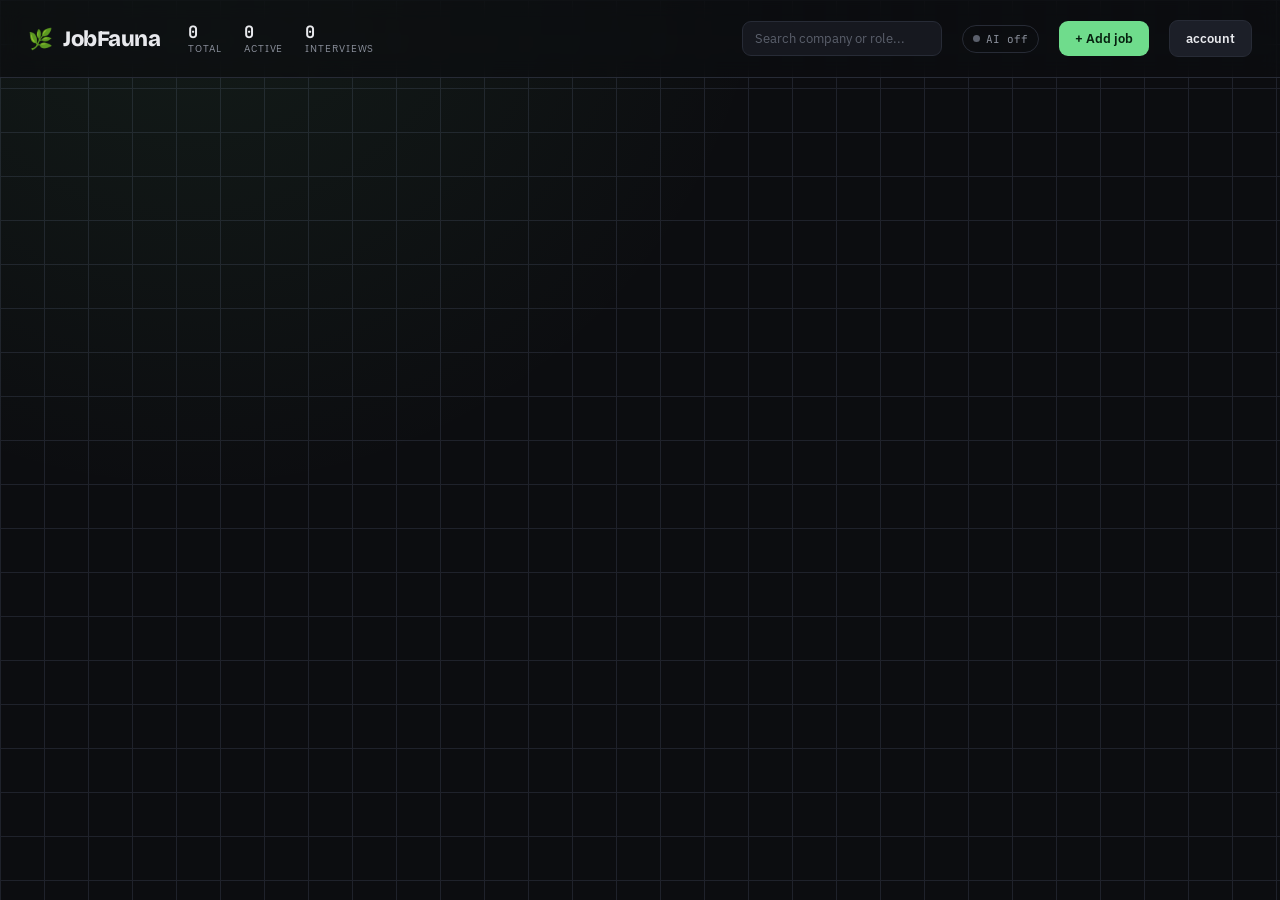
==== frontend/index.html @ 8762d05f "initial commit" ====
<!DOCTYPE html>
<html lang="en">
<head>
<meta charset="UTF-8" />
<meta name="viewport" content="width=device-width, initial-scale=1.0" />
<title>Job Tracker</title>
<link rel="preconnect" href="https://fonts.googleapis.com" />
<link rel="preconnect" href="https://fonts.gstatic.com" crossorigin />
<link href="https://fonts.googleapis.com/css2?family=Bricolage+Grotesque:opsz,wght@12..96,500;12..96,700;12..96,800&family=IBM+Plex+Sans:wght@400;500;600&family=JetBrains+Mono:wght@400;500;700&display=swap" rel="stylesheet" />
<style>
  :root {
    --bg:        #0c0d10;
    --bg-soft:   #131419;
    --panel:     #16181f;
    --panel-2:   #1c1f28;
    --line:      #272b36;
    --line-soft: #1f222b;
    --text:      #e8e9ed;
    --muted:     #8b909c;
    --faint:     #5b606c;
    --accent:    #6fdc8c;   /* fauna green (default theme) */
    --accent-dim:#15331f;
    --accent-ink:#06210f;
    --glow:      rgba(111,220,140,.08);
    --good:      #4ade80;
    --good-dim:  #16321f;
    --warn:      #fbbf24;
    --bad:       #f87171;
    --info:      #60a5fa;

    --col-saved:     #8b909c;
    --col-applied:   #60a5fa;
    --col-interview: #f5a623;
    --col-offer:     #4ade80;
    --col-rejected:  #f87171;

    --display: 'Bricolage Grotesque', sans-serif;
    --body: 'IBM Plex Sans', sans-serif;
    --mono: 'JetBrains Mono', monospace;
    --radius: 12px;
    --shadow: 0 8px 30px rgba(0,0,0,.45);
  }

  * { box-sizing: border-box; margin: 0; padding: 0; }

  body {
    font-family: var(--body);
    background: var(--bg);
    background-image:
      radial-gradient(circle at 15% -10%, var(--glow), transparent 40%),
      linear-gradient(var(--line-soft) 1px, transparent 1px),
      linear-gradient(90deg, var(--line-soft) 1px, transparent 1px);
    background-size: auto, 44px 44px, 44px 44px;
    color: var(--text);
    min-height: 100vh;
    -webkit-font-smoothing: antialiased;
  }

  /* ---------- Top bar ---------- */
  header {
    display: flex;
    align-items: center;
    gap: 20px;
    padding: 20px 28px;
    border-bottom: 1px solid var(--line);
    background: rgba(12,13,16,.7);
    backdrop-filter: blur(10px);
    position: sticky;
    top: 0;
    z-index: 50;
  }
  .brand { display: flex; align-items: baseline; gap: 10px; }
  .brand h1 {
    font-family: var(--display);
    font-weight: 800;
    font-size: 22px;
    letter-spacing: -.02em;
  }
  .brand .dot { color: var(--accent); }
  .brand .tag {
    font-family: var(--mono);
    font-size: 11px;
    color: var(--faint);
    border: 1px solid var(--line);
    padding: 2px 7px;
    border-radius: 6px;
    text-transform: uppercase;
    letter-spacing: .08em;
  }

  .stats { display: flex; gap: 22px; margin-left: 8px; }
  .stat { display: flex; flex-direction: column; line-height: 1.1; }
  .stat .n { font-family: var(--mono); font-weight: 700; font-size: 17px; }
  .stat .l { font-size: 10px; color: var(--muted); text-transform: uppercase; letter-spacing: .09em; margin-top: 2px; }

  .spacer { flex: 1; }

  .search {
    background: var(--panel);
    border: 1px solid var(--line);
    border-radius: 9px;
    padding: 8px 12px;
    color: var(--text);
    font-family: var(--body);
    font-size: 13px;
    width: 200px;
    transition: border-color .15s, width .2s;
  }
  .search:focus { outline: none; border-color: var(--accent); width: 240px; }
  .search::placeholder { color: var(--faint); }

  .pill {
    font-family: var(--mono);
    font-size: 11px;
    padding: 6px 10px;
    border-radius: 20px;
    border: 1px solid var(--line);
    color: var(--muted);
    display: flex; align-items: center; gap: 6px;
    white-space: nowrap;
  }
  .pill .led { width: 7px; height: 7px; border-radius: 50%; background: var(--faint); }
  .pill.on { border-color: var(--good-dim); color: var(--good); }
  .pill.on .led { background: var(--good); box-shadow: 0 0 8px var(--good); }

  .btn {
    font-family: var(--body);
    font-weight: 600;
    font-size: 13px;
    border: none;
    border-radius: 9px;
    padding: 9px 16px;
    cursor: pointer;
    transition: transform .08s, filter .15s;
  }
  .btn:active { transform: translateY(1px); }
  .btn-primary { background: var(--accent); color: var(--accent-ink); }
  .btn-primary:hover { filter: brightness(1.08); }
  .btn-ghost { background: var(--panel-2); color: var(--text); border: 1px solid var(--line); }
  .btn-ghost:hover { border-color: var(--faint); }
  .btn-danger { background: transparent; color: var(--bad); border: 1px solid var(--line); }
  .btn-danger:hover { border-color: var(--bad); }

  /* ---------- Board ---------- */
  .board {
    display: grid;
    grid-template-columns: repeat(5, minmax(220px, 1fr));
    gap: 16px;
    padding: 24px 28px 60px;
    align-items: start;
  }
  .column {
    background: var(--bg-soft);
    border: 1px solid var(--line);
    border-radius: var(--radius);
    display: flex;
    flex-direction: column;
    min-height: 200px;
    opacity: 0;
    animation: rise .5s ease forwards;
  }
  .column:nth-child(1){ animation-delay:.02s } .column:nth-child(2){ animation-delay:.08s }
  .column:nth-child(3){ animation-delay:.14s } .column:nth-child(4){ animation-delay:.20s }
  .column:nth-child(5){ animation-delay:.26s }
  @keyframes rise { from { opacity:0; transform: translateY(10px);} to {opacity:1; transform:none;} }

  .col-head {
    display: flex; align-items: center; gap: 9px;
    padding: 14px 14px 12px;
    border-bottom: 1px solid var(--line-soft);
  }
  .col-head .swatch { width: 9px; height: 9px; border-radius: 3px; }
  .col-head .name {
    font-family: var(--mono); font-size: 12px; font-weight: 700;
    text-transform: uppercase; letter-spacing: .1em;
  }
  .col-head .count {
    margin-left: auto; font-family: var(--mono); font-size: 11px;
    color: var(--faint); background: var(--panel); border: 1px solid var(--line);
    border-radius: 20px; padding: 2px 8px;
  }
  .col-body { padding: 10px; display: flex; flex-direction: column; gap: 10px; min-height: 80px; flex: 1; }
  .col-body.drag-over { background: rgba(245,166,35,.04); border-radius: 0 0 var(--radius) var(--radius); }

  .empty-col { color: var(--faint); font-size: 12px; text-align: center; padding: 20px 8px; font-style: italic; }

  /* ---------- Card ---------- */
  .card {
    background: var(--panel);
    border: 1px solid var(--line);
    border-radius: 10px;
    padding: 13px;
    cursor: pointer;
    transition: transform .1s, border-color .15s, box-shadow .15s;
    position: relative;
  }
  .card:hover { transform: translateY(-2px); border-color: var(--faint); box-shadow: var(--shadow); }
  .card.dragging { opacity: .4; }
  .card .company { font-family: var(--mono); font-size: 11px; color: var(--accent); letter-spacing: .03em; margin-bottom: 4px; }
  .card .title { font-weight: 600; font-size: 14px; line-height: 1.3; margin-bottom: 10px; }
  .card .meta { display: flex; flex-wrap: wrap; gap: 6px; align-items: center; }
  .chip {
    font-family: var(--mono); font-size: 10px;
    padding: 3px 7px; border-radius: 6px;
    border: 1px solid var(--line); color: var(--muted);
  }
  .chip.cat { text-transform: uppercase; letter-spacing: .05em; }
  .fit {
    margin-left: auto;
    font-family: var(--mono); font-size: 11px; font-weight: 700;
    padding: 3px 8px; border-radius: 6px;
  }
  .fit.high { color: var(--good); background: var(--good-dim); }
  .fit.mid  { color: var(--warn); background: #322a10; }
  .fit.low  { color: var(--faint); background: var(--panel-2); }
  .card .loc { font-size: 11px; color: var(--faint); margin-top: 8px; }

  /* ---------- Drawer ---------- */
  .scrim {
    position: fixed; inset: 0; background: rgba(0,0,0,.55);
    opacity: 0; pointer-events: none; transition: opacity .2s; z-index: 100;
    backdrop-filter: blur(2px);
  }
  .scrim.show { opacity: 1; pointer-events: auto; }
  .drawer {
    position: fixed; top: 0; right: 0; height: 100%; width: min(480px, 92vw);
    background: var(--bg-soft); border-left: 1px solid var(--line);
    transform: translateX(100%); transition: transform .25s cubic-bezier(.4,0,.2,1);
    z-index: 101; display: flex; flex-direction: column;
  }
  .drawer.show { transform: none; }
  .drawer-head {
    display: flex; align-items: center; gap: 12px;
    padding: 18px 20px; border-bottom: 1px solid var(--line);
  }
  .drawer-head h2 { font-family: var(--display); font-size: 18px; font-weight: 700; }
  .icon-btn {
    background: none; border: none; color: var(--muted); cursor: pointer;
    font-size: 20px; line-height: 1; padding: 4px 8px; border-radius: 6px;
  }
  .icon-btn:hover { color: var(--text); background: var(--panel); }
  .drawer-body { padding: 20px; overflow-y: auto; flex: 1; display: flex; flex-direction: column; gap: 16px; }
  .field { display: flex; flex-direction: column; gap: 6px; }
  .field label { font-family: var(--mono); font-size: 10px; text-transform: uppercase; letter-spacing: .1em; color: var(--muted); }
  .field input, .field textarea, .field select {
    background: var(--panel); border: 1px solid var(--line); border-radius: 8px;
    padding: 10px 12px; color: var(--text); font-family: var(--body); font-size: 13px;
    transition: border-color .15s;
  }
  .field input:focus, .field textarea:focus, .field select:focus { outline: none; border-color: var(--accent); }
  .field textarea { resize: vertical; min-height: 70px; line-height: 1.5; }
  .field .desc { min-height: 120px; font-size: 12px; color: var(--muted); }
  .row2 { display: grid; grid-template-columns: 1fr 1fr; gap: 12px; }
  .ai-box {
    background: var(--panel); border: 1px solid var(--line); border-radius: 10px;
    padding: 14px; display: flex; flex-direction: column; gap: 10px;
  }
  .ai-box .ai-head { display: flex; align-items: center; gap: 8px; }
  .ai-box .ai-head .label { font-family: var(--mono); font-size: 10px; letter-spacing: .1em; text-transform: uppercase; color: var(--accent); }
  .ai-box .summary { font-size: 13px; line-height: 1.5; color: var(--text); }
  .ai-box .summary.empty { color: var(--faint); font-style: italic; }
  .linkout { font-family: var(--mono); font-size: 12px; color: var(--info); text-decoration: none; word-break: break-all; }
  .linkout:hover { text-decoration: underline; }
  .drawer-foot { padding: 16px 20px; border-top: 1px solid var(--line); display: flex; gap: 10px; }
  .drawer-foot .btn { flex: 1; }

  /* ---------- Modal (account / admin) ---------- */
  .modal-scrim { position:fixed; inset:0; background:rgba(0,0,0,.6); backdrop-filter:blur(3px); display:none; place-items:center; z-index:120; }
  .modal-scrim.show { display:grid; }
  .modal { width:min(580px,94vw); max-height:86vh; background:var(--bg-soft); border:1px solid var(--line); border-radius:16px; display:flex; flex-direction:column; box-shadow:var(--shadow); overflow:hidden; }
  .modal-head { display:flex; align-items:center; padding:18px 20px; border-bottom:1px solid var(--line); }
  .modal-head h2 { font-family:var(--display); font-size:19px; font-weight:700; }
  .modal-body { padding:20px; overflow-y:auto; display:flex; flex-direction:column; gap:18px; }
  .modal-body input, .modal-body select, .modal-body textarea { background:var(--panel); border:1px solid var(--line); border-radius:8px; padding:9px 11px; color:var(--text); font-family:var(--body); font-size:13px; width:100%; }
  .modal-body input:focus, .modal-body select:focus, .modal-body textarea:focus { outline:none; border-color:var(--accent); }
  .modal-body textarea { resize:vertical; min-height:70px; line-height:1.5; }
  .section-label { font-family:var(--mono); font-size:10px; text-transform:uppercase; letter-spacing:.1em; color:var(--muted); margin-bottom:8px; }
  .urow { display:flex; align-items:center; gap:10px; padding:11px 12px; background:var(--panel); border:1px solid var(--line); border-radius:10px; margin-top:6px; }
  .urow .who { display:flex; flex-direction:column; gap:3px; min-width:0; }
  .urow .who .em { font-size:13px; font-weight:600; overflow:hidden; text-overflow:ellipsis; white-space:nowrap; }
  .urow .who .sub { font-family:var(--mono); font-size:10px; color:var(--muted); display:flex; gap:6px; align-items:center; }
  .urow .acts { margin-left:auto; display:flex; gap:6px; flex-shrink:0; }
  .mini { font-family:var(--body); font-size:11px; font-weight:600; padding:6px 10px; border-radius:7px; border:1px solid var(--line); background:var(--panel-2); color:var(--text); cursor:pointer; white-space:nowrap; }
  .mini:hover { border-color:var(--faint); }
  .mini.good { color:var(--good); border-color:var(--good-dim); }
  .mini.bad { color:var(--bad); }
  .badge { font-family:var(--mono); font-size:9px; text-transform:uppercase; letter-spacing:.06em; padding:2px 6px; border-radius:5px; border:1px solid var(--line); color:var(--muted); }
  .badge.admin { color:var(--accent); border-color:var(--accent-dim); }
  .badge.pending { color:var(--warn); border-color:#322a10; }
  .badge.disabled { color:var(--bad); }
  .token-box { font-family:var(--mono); font-size:12px; background:var(--panel-2); border:1px solid var(--accent-dim); border-radius:8px; padding:10px; color:var(--accent); word-break:break-all; margin-top:6px; }
  .empty-note { color:var(--faint); font-size:12px; }

  /* ---------- Empty / toast ---------- */
  .toast {
    position: fixed; bottom: 24px; left: 50%; transform: translateX(-50%) translateY(20px);
    background: var(--panel-2); border: 1px solid var(--line); color: var(--text);
    padding: 11px 18px; border-radius: 10px; font-size: 13px; box-shadow: var(--shadow);
    opacity: 0; pointer-events: none; transition: all .25s; z-index: 200;
  }
  .toast.show { opacity: 1; transform: translateX(-50%) translateY(0); }

  @media (max-width: 1000px) {
    .board { grid-template-columns: repeat(2, 1fr); }
    .stats { display: none; }
  }

  /* ---------- Themes (named after the NimiBeats set; Fauna is the default in :root) ---------- */
  html[data-theme="nimi"]{--accent:#a3d9c0;--accent-dim:#1e302a;--accent-ink:#08231b;--glow:rgba(163,217,192,.08);}
  html[data-theme="mint"]{--accent:#b9f0d6;--accent-dim:#1d332c;--accent-ink:#07231a;--glow:rgba(185,240,214,.07);}
  html[data-theme="doki"]{--accent:#f5d042;--accent-dim:#332b10;--accent-ink:#221c04;--glow:rgba(245,208,66,.08);}
  html[data-theme="sakuna"]{--accent:#f9a8d4;--accent-dim:#3a2230;--accent-ink:#2a0f1e;--glow:rgba(249,168,212,.09);}
  html[data-theme="kronii"]{--accent:#6cb8f2;--accent-dim:#122a3d;--accent-ink:#061a2a;--glow:rgba(108,184,242,.09);}
  html[data-theme="gigi"]{--accent:#f5a623;--accent-dim:#3a2e16;--accent-ink:#1a1205;--glow:rgba(245,166,35,.08);}
  html[data-theme="shiori"]{--accent:#c084fc;--accent-dim:#2a1f3d;--accent-ink:#160a22;--glow:rgba(192,132,252,.10);}
  html[data-theme="mono"]{--accent:#e8e9ed;--accent-dim:#2a2d34;--accent-ink:#0c0d10;--glow:rgba(232,233,237,.05);}

  .brand .logo { font-size:20px; color:var(--accent); line-height:1; }
  .brand .logo img { height:24px; width:auto; display:block; border-radius:5px; }
  .theme-grid { display:grid; grid-template-columns:repeat(3,1fr); gap:8px; }
  .theme-card { text-align:left; padding:11px 12px; border-radius:10px; border:1px solid var(--line); background:var(--panel); color:var(--text); cursor:pointer; transition:border-color .15s; }
  .theme-card:hover { border-color:var(--faint); }
  .theme-card .dotc { width:12px; height:12px; border-radius:50%; display:block; margin-bottom:8px; }
  .theme-card .tname { font-weight:600; font-size:13px; }
  .theme-card .tsub { font-size:10px; color:var(--muted); margin-top:2px; }
  .theme-card.active { border-color:var(--accent); box-shadow:inset 0 0 0 1px var(--accent); }
  .about-name { font-family:var(--display); font-size:22px; font-weight:800; display:flex; align-items:center; gap:8px; }
  .about-name .logo { font-size:22px; }
  .about p { font-size:13px; line-height:1.6; color:var(--muted); margin-top:8px; }
  .about a { color:var(--accent); text-decoration:none; }
  .about a:hover { text-decoration:underline; }
</style>
<script>(function(){try{document.documentElement.dataset.theme=localStorage.getItem('jobfauna-theme')||'fauna';}catch(e){}})();</script>
</head>
<body>
  <header>
    <div class="brand">
      <span class="logo" id="brand-logo">🌿</span>
      <h1 id="brand-name">JobFauna</h1>
    </div>
    <div class="stats">
      <div class="stat"><span class="n" id="stat-total">0</span><span class="l">total</span></div>
      <div class="stat"><span class="n" id="stat-active">0</span><span class="l">active</span></div>
      <div class="stat"><span class="n" id="stat-interview">0</span><span class="l">interviews</span></div>
    </div>
    <div class="spacer"></div>
    <input class="search" id="search" placeholder="Search company or role..." />
    <span class="pill" id="ai-pill"><span class="led"></span><span id="ai-pill-text">AI off</span></span>
    <button class="btn btn-primary" id="add-btn">+ Add job</button>
    <button class="btn btn-ghost" id="admin-btn" style="display:none">⚙ Admin</button>
    <button class="btn btn-ghost" id="account-btn" title="Account">account</button>
  </header>

  <main class="board" id="board"></main>

  <!-- Drawer (edit/create) -->
  <div class="scrim" id="scrim"></div>
  <aside class="drawer" id="drawer">
    <div class="drawer-head">
      <h2 id="drawer-title">Edit job</h2>
      <div class="spacer"></div>
      <button class="icon-btn" id="close-drawer">&times;</button>
    </div>
    <div class="drawer-body">
      <div class="field">
        <label>Role title</label>
        <input id="f-title" placeholder="e.g. Systems Administrator" />
      </div>
      <div class="row2">
        <div class="field"><label>Company</label><input id="f-company" /></div>
        <div class="field">
          <label>Status</label>
          <select id="f-status">
            <option value="saved">Saved</option>
            <option value="applied">Applied</option>
            <option value="interview">Interview</option>
            <option value="offer">Offer</option>
            <option value="rejected">Rejected</option>
          </select>
        </div>
      </div>
      <div class="row2">
        <div class="field"><label>Location</label><input id="f-location" /></div>
        <div class="field"><label>Salary</label><input id="f-salary" /></div>
      </div>
      <div class="field">
        <label>Job URL</label>
        <input id="f-url" placeholder="https://..." />
        <a class="linkout" id="f-url-link" target="_blank" style="display:none"></a>
      </div>

      <div class="ai-box">
        <div class="ai-head">
          <span class="label">◈ AI insight</span>
          <div class="spacer"></div>
          <span class="fit low" id="f-fit">—</span>
          <span class="chip cat" id="f-cat" style="display:none"></span>
        </div>
        <div class="summary empty" id="f-summary">No AI summary yet.</div>
        <button class="btn btn-ghost" id="reenrich-btn" style="display:none; align-self:flex-start;">↻ Run AI analysis</button>
      </div>

      <div class="field">
        <label>Your notes</label>
        <textarea id="f-notes" placeholder="Recruiter name, follow-up date, why you want it..."></textarea>
      </div>
      <div class="field">
        <label>Job description</label>
        <textarea id="f-description" class="desc"></textarea>
      </div>

      <div class="field" id="cover-section">
        <div style="display:flex;align-items:center;gap:8px">
          <label style="margin:0">Cover letter</label>
          <div class="spacer"></div>
          <button class="mini" id="gen-cover" style="display:none">✦ Generate</button>
          <button class="mini" id="copy-cover">Copy</button>
          <button class="mini" id="docx-cover">.docx</button>
          <button class="mini" id="pdf-cover">.pdf</button>
        </div>
        <textarea id="f-cover" class="desc" placeholder="Generate a tailored letter, or write your own..."></textarea>
      </div>

      <div class="field" id="cv-section">
        <div style="display:flex;align-items:center;gap:8px">
          <label style="margin:0">Tailored CV</label>
          <div class="spacer"></div>
          <button class="mini" id="gen-cv" style="display:none">✦ Tailor my CV</button>
          <button class="mini" id="copy-cv">Copy</button>
          <button class="mini" id="docx-cv">.docx</button>
          <button class="mini" id="pdf-cv">.pdf</button>
        </div>
        <textarea id="f-tailored" class="desc" placeholder="Tailor your saved CV to this role..."></textarea>
      </div>
    </div>
    <div class="drawer-foot">
      <button class="btn btn-danger" id="delete-btn">Delete</button>
      <button class="btn btn-primary" id="save-btn">Save</button>
    </div>
  </aside>

  <div class="modal-scrim" id="modal-scrim"><div class="modal" id="modal"></div></div>

  <div class="toast" id="toast"></div>

<script>
const API = "/api";
const COLUMNS = [
  { key: "saved",     label: "Saved",     color: "var(--col-saved)" },
  { key: "applied",   label: "Applied",   color: "var(--col-applied)" },
  { key: "interview", label: "Interview", color: "var(--col-interview)" },
  { key: "offer",     label: "Offer",     color: "var(--col-offer)" },
  { key: "rejected",  label: "Rejected",  color: "var(--col-rejected)" },
];

// Change this to your repo once it's created.
const REPO_URL = "https://github.com/gitevanh/jobfauna";
const APP_VERSION = "1.0.0";

// Themes mirroring the NimiBeats set. Fauna is the default (defined in :root).
const THEMES = [
  { id:"nimi",   name:"Nimi",   sub:"Sage mint",     c:"#a3d9c0" },
  { id:"mint",   name:"Mint",   sub:"Ghost mint",    c:"#b9f0d6" },
  { id:"fauna",  name:"Fauna",  sub:"Nature green",  c:"#6fdc8c" },
  { id:"doki",   name:"Doki",   sub:"Golden yellow", c:"#f5d042" },
  { id:"sakuna", name:"Sakuna", sub:"Sakura pink",   c:"#f9a8d4" },
  { id:"kronii", name:"Kronii", sub:"Time blue",     c:"#6cb8f2" },
  { id:"gigi",   name:"Gigi",   sub:"Warm amber",    c:"#f5a623" },
  { id:"shiori", name:"Shiori", sub:"Gothic purple", c:"#c084fc" },
  { id:"mono",   name:"Mono",   sub:"Black & white", c:"#e8e9ed" },
];
function currentTheme() { try { return localStorage.getItem("jobfauna-theme") || "fauna"; } catch (e) { return "fauna"; } }
function applyTheme(id) { document.documentElement.dataset.theme = id; try { localStorage.setItem("jobfauna-theme", id); } catch (e) {} }

function applyBrand(me) {
  const logo = me.instance_logo || "🌿";
  const name = me.instance_name || "JobFauna";
  const logoEl = document.getElementById("brand-logo");
  if (me.logo_url) logoEl.innerHTML = `<img src="${escapeHtml(me.logo_url)}" alt="" />`;
  else logoEl.textContent = logo;
  document.getElementById("brand-name").textContent = name;
  document.title = name;
  window._brand = { logo, name, logo_url: me.logo_url || "" };
}

let jobs = [];
let aiEnabled = false;
let editingId = null;   // null = creating a new job
let searchTerm = "";
let currentUser = null;

// ---------- API helpers ----------
async function api(path, opts) {
  const res = await fetch(API + path, {
    headers: { "Content-Type": "application/json" },
    ...opts,
  });
  if (res.status === 401) { window.location = "/login"; throw new Error("unauthorized"); }
  if (!res.ok) throw new Error("Request failed: " + res.status);
  return res.status === 204 ? null : res.json();
}

async function loadMe() {
  let me;
  try { me = await api("/me"); } catch (e) { return; }
  if (me.needs_setup || !me.authenticated) { window.location = "/login"; return; }
  applyBrand(me);
  currentUser = me.user;
  document.getElementById("account-btn").textContent = currentUser.email;
  if (currentUser.role === "admin") document.getElementById("admin-btn").style.display = "inline-block";
  aiEnabled = me.enrichment_enabled;
  const pill = document.getElementById("ai-pill");
  pill.classList.toggle("on", aiEnabled);
  document.getElementById("ai-pill-text").textContent = aiEnabled ? "AI on" : "AI off";
}

async function loadJobs() {
  jobs = await api("/jobs");
  render();
}

// ---------- Rendering ----------
function fitClass(score) { return score >= 70 ? "high" : score >= 40 ? "mid" : "low"; }

function render() {
  const board = document.getElementById("board");
  board.innerHTML = "";
  const term = searchTerm.toLowerCase();
  const visible = jobs.filter(j =>
    !term || (j.company + " " + j.title).toLowerCase().includes(term)
  );

  COLUMNS.forEach(col => {
    const inCol = visible.filter(j => j.status === col.key);
    const colEl = document.createElement("section");
    colEl.className = "column";
    colEl.innerHTML = `
      <div class="col-head">
        <span class="swatch" style="background:${col.color}"></span>
        <span class="name">${col.label}</span>
        <span class="count">${inCol.length}</span>
      </div>
      <div class="col-body" data-status="${col.key}"></div>`;
    const body = colEl.querySelector(".col-body");

    if (inCol.length === 0) {
      body.innerHTML = `<div class="empty-col">Drop here</div>`;
    } else {
      inCol.forEach(j => body.appendChild(cardEl(j)));
    }

    // drag-and-drop targets
    body.addEventListener("dragover", e => { e.preventDefault(); body.classList.add("drag-over"); });
    body.addEventListener("dragleave", () => body.classList.remove("drag-over"));
    body.addEventListener("drop", e => {
      e.preventDefault();
      body.classList.remove("drag-over");
      const id = Number(e.dataTransfer.getData("text/plain"));
      moveJob(id, col.key);
    });

    board.appendChild(colEl);
  });

  // stats
  const active = jobs.filter(j => ["saved","applied","interview"].includes(j.status)).length;
  document.getElementById("stat-total").textContent = jobs.length;
  document.getElementById("stat-active").textContent = active;
  document.getElementById("stat-interview").textContent = jobs.filter(j => j.status === "interview").length;
}

function cardEl(j) {
  const el = document.createElement("article");
  el.className = "card";
  el.draggable = true;
  const fit = j.fit_score > 0
    ? `<span class="fit ${fitClass(j.fit_score)}">${j.fit_score}</span>` : "";
  const cat = j.category ? `<span class="chip cat">${j.category}</span>` : "";
  const loc = j.location ? `<div class="loc">⚲ ${escapeHtml(j.location)}</div>` : "";
  el.innerHTML = `
    <div class="company">${escapeHtml(j.company || "—")}</div>
    <div class="title">${escapeHtml(j.title || "Untitled role")}</div>
    <div class="meta">${cat}${fit}</div>
    ${loc}`;
  el.addEventListener("click", () => openDrawer(j));
  el.addEventListener("dragstart", e => {
    e.dataTransfer.setData("text/plain", j.id);
    el.classList.add("dragging");
  });
  el.addEventListener("dragend", () => el.classList.remove("dragging"));
  return el;
}

async function moveJob(id, status) {
  const job = jobs.find(j => j.id === id);
  if (!job || job.status === status) return;
  job.status = status;                 // optimistic update
  render();
  try { await api(`/jobs/${id}`, { method: "PATCH", body: JSON.stringify({ status }) }); }
  catch (e) { toast("Couldn't save — is the server running?"); loadJobs(); }
}

// ---------- Drawer ----------
function openDrawer(job) {
  editingId = job ? job.id : null;
  document.getElementById("drawer-title").textContent = job ? "Edit job" : "Add job";
  const g = id => document.getElementById(id);
  g("f-title").value = job?.title || "";
  g("f-company").value = job?.company || "";
  g("f-status").value = job?.status || "saved";
  g("f-location").value = job?.location || "";
  g("f-salary").value = job?.salary || "";
  g("f-url").value = job?.url || "";
  g("f-notes").value = job?.notes || "";
  g("f-description").value = job?.description || "";

  // url link
  const link = g("f-url-link");
  if (job?.url) { link.style.display = "inline"; link.href = job.url; link.textContent = "↗ open posting"; }
  else link.style.display = "none";

  // ai box
  const fitEl = g("f-fit");
  const score = job?.fit_score || 0;
  fitEl.textContent = score > 0 ? score : "—";
  fitEl.className = "fit " + (score > 0 ? fitClass(score) : "low");
  const catEl = g("f-cat");
  if (job?.category) { catEl.style.display = "inline"; catEl.textContent = job.category; }
  else catEl.style.display = "none";
  const sum = g("f-summary");
  if (job?.summary) { sum.textContent = job.summary; sum.classList.remove("empty"); }
  else { sum.textContent = aiEnabled ? "No AI summary yet." : "Add an API key to enable AI analysis."; sum.classList.add("empty"); }

  // re-enrich only for existing jobs when AI is on
  g("reenrich-btn").style.display = (job && aiEnabled) ? "inline-block" : "none";
  g("delete-btn").style.display = job ? "block" : "none";

  // cover letter + tailored CV
  g("f-cover").value = job?.cover_letter || "";
  g("f-tailored").value = job?.tailored_cv || "";
  const canGen = job && aiEnabled;
  g("gen-cover").style.display = canGen ? "inline-block" : "none";
  g("gen-cv").style.display = canGen ? "inline-block" : "none";
  if (canGen) {
    g("gen-cover").onclick = () => generateDoc("cover-letter", "gen-cover", "f-cover", "Cover letter");
    g("gen-cv").onclick = () => generateDoc("tailor-cv", "gen-cv", "f-tailored", "Tailored CV");
  }
  g("copy-cover").onclick = () => copyField("f-cover");
  g("copy-cv").onclick = () => copyField("f-tailored");
  g("docx-cover").onclick = () => downloadDoc("docx", "f-cover", "Cover letter");
  g("pdf-cover").onclick = () => downloadDoc("pdf", "f-cover", "Cover letter");
  g("docx-cv").onclick = () => downloadDoc("docx", "f-tailored", "Tailored CV");
  g("pdf-cv").onclick = () => downloadDoc("pdf", "f-tailored", "Tailored CV");

  document.getElementById("scrim").classList.add("show");
  document.getElementById("drawer").classList.add("show");
}

async function generateDoc(endpoint, btnId, fieldId, label) {
  if (editingId === null) return;
  const btn = document.getElementById(btnId);
  const orig = btn.textContent;
  btn.disabled = true; btn.textContent = "Writing…";
  try {
    const r = await api(`/jobs/${editingId}/${endpoint}`, { method: "POST" });
    const text = r.cover_letter ?? r.tailored_cv ?? "";
    document.getElementById(fieldId).value = text;
    // keep local copy in sync
    const idx = jobs.findIndex(j => j.id === editingId);
    if (idx >= 0) { jobs[idx][endpoint === "cover-letter" ? "cover_letter" : "tailored_cv"] = text; }
    toast(label + " ready");
  } catch (e) {
    toast(label + " failed — check your CV/AI key");
  }
  btn.disabled = false; btn.textContent = orig;
}

function copyField(id) {
  const v = document.getElementById(id).value;
  if (!v) { toast("Nothing to copy yet"); return; }
  navigator.clipboard.writeText(v).then(() => toast("Copied"), () => toast("Copy failed"));
}

async function downloadDoc(fmt, fieldId, label) {
  const text = document.getElementById(fieldId).value;
  if (!text.trim()) { toast("Nothing to download yet"); return; }
  const company = document.getElementById("f-company").value.trim();
  const title = document.getElementById("f-title").value.trim();
  const fname = `${label} - ${company || title || "JobFauna"}`;
  try {
    const res = await fetch(`/api/render/${fmt}`, {
      method: "POST",
      headers: { "Content-Type": "application/json" },
      body: JSON.stringify({ body: text, filename: fname }),
    });
    if (!res.ok) throw new Error();
    const blob = await res.blob();
    const url = URL.createObjectURL(blob);
    const a = document.createElement("a");
    a.href = url;
    a.download = `${fname}.${fmt}`;
    document.body.appendChild(a);
    a.click();
    a.remove();
    URL.revokeObjectURL(url);
  } catch (e) {
    toast("Download failed");
  }
}

function closeDrawer() {
  document.getElementById("scrim").classList.remove("show");
  document.getElementById("drawer").classList.remove("show");
  editingId = null;
}

function collectForm() {
  const g = id => document.getElementById(id).value.trim();
  return {
    title: g("f-title"), company: g("f-company"), status: g("f-status"),
    location: g("f-location"), salary: g("f-salary"), url: g("f-url"),
    notes: g("f-notes"), description: g("f-description"),
    cover_letter: g("f-cover"), tailored_cv: g("f-tailored"),
  };
}

async function saveJob() {
  const data = collectForm();
  try {
    if (editingId === null) {
      await api("/jobs", { method: "POST", body: JSON.stringify({ ...data, source: "manual" }) });
      toast("Job added" + (aiEnabled ? " — AI analysis applied" : ""));
    } else {
      await api(`/jobs/${editingId}`, { method: "PATCH", body: JSON.stringify(data) });
      toast("Saved");
    }
    closeDrawer();
    await loadJobs();
  } catch (e) { toast("Save failed — is the server running?"); }
}

async function deleteJob() {
  if (editingId === null) return;
  if (!confirm("Delete this job?")) return;
  await api(`/jobs/${editingId}`, { method: "DELETE" });
  closeDrawer();
  toast("Deleted");
  await loadJobs();
}

async function reenrich() {
  if (editingId === null) return;
  const btn = document.getElementById("reenrich-btn");
  btn.textContent = "Analyzing...";
  btn.disabled = true;
  try {
    const updated = await api(`/jobs/${editingId}/enrich`, { method: "POST" });
    const idx = jobs.findIndex(j => j.id === editingId);
    if (idx >= 0) jobs[idx] = updated;
    openDrawer(updated);   // refresh drawer contents
    render();
    toast("AI analysis updated");
  } catch (e) { toast("Analysis failed"); }
  btn.textContent = "↻ Run AI analysis";
  btn.disabled = false;
}

// ---------- Modals: account + admin ----------
function openModal(html) {
  document.getElementById("modal").innerHTML = html;
  document.getElementById("modal-scrim").classList.add("show");
}
function closeModal() {
  document.getElementById("modal-scrim").classList.remove("show");
}

async function openAccount() {
  openModal(`
    <div class="modal-head"><h2>Account</h2><div class="spacer"></div><button class="icon-btn" onclick="closeModal()">&times;</button></div>
    <div class="modal-body">
      <div>
        <div class="section-label">Signed in as</div>
        <div>${escapeHtml(currentUser.email)} <span class="badge ${currentUser.role}">${currentUser.role}</span></div>
      </div>
      <div>
        <div class="section-label">Change password</div>
        <input id="pw-cur" type="password" placeholder="current password" />
        <input id="pw-new" type="password" placeholder="new password (8+ chars)" style="margin-top:8px" />
        <input id="pw-cf" type="password" placeholder="confirm new password" style="margin-top:8px" />
        <button class="mini" id="pw-save" style="margin-top:10px">Update password</button>
        <div class="msg" id="pw-msg" style="text-align:left"></div>
      </div>
      <div>
        <div class="section-label">Your CV / résumé</div>
        <div class="empty-note" style="margin-bottom:6px">Used by AI to write cover letters and tailor your CV per job.</div>
        <div style="display:flex;align-items:center;gap:8px;margin-bottom:6px;flex-wrap:wrap">
          <button class="mini" id="cv-upload-btn">⬆ Upload file (PDF / DOCX / TXT)</button>
          <span class="empty-note" id="cv-upload-status"></span>
          <input type="file" id="cv-file" accept=".pdf,.docx,.txt,.md" style="display:none" />
        </div>
        <textarea id="acc-cv" placeholder="Paste your CV / résumé here, or upload a file above..." style="min-height:130px"></textarea>
        <div class="section-label" style="margin-top:10px">Short background</div>
        <div class="empty-note" style="margin-bottom:6px">One paragraph — used for the per-job fit score.</div>
        <textarea id="acc-profile" placeholder="Your experience and what you're looking for..."></textarea>
        <button class="mini" id="cv-save" style="margin-top:10px">Save CV &amp; background</button>
        <div class="msg" id="cv-msg" style="text-align:left"></div>
      </div>
      <div>
        <div class="section-label">Theme</div>
        <div class="theme-grid" id="theme-row"></div>
      </div>
      <div>
        <div class="section-label">Extension API tokens</div>
        <div id="tok-list"></div>
        <div id="tok-new"></div>
        <button class="mini" id="gen-tok" style="margin-top:10px">+ Generate token</button>
      </div>
      <div style="display:flex;gap:10px">
        <button class="btn btn-ghost" id="about-btn" style="flex:1">About</button>
        <button class="btn btn-ghost" id="signout" style="flex:1">Sign out</button>
      </div>
    </div>`);

  renderThemes();
  renderTokens(await api("/tokens"));

  // CV / background
  try {
    const prof = await api("/account/profile");
    document.getElementById("acc-cv").value = prof.cv || "";
    document.getElementById("acc-profile").value = prof.profile || "";
  } catch (e) {}
  document.getElementById("cv-save").onclick = async () => {
    const m = document.getElementById("cv-msg"); m.style.textAlign = "left";
    try {
      await api("/account/profile", { method: "PUT", body: JSON.stringify({
        cv: document.getElementById("acc-cv").value,
        profile: document.getElementById("acc-profile").value,
      })});
      m.className = "msg ok"; m.textContent = "Saved.";
    } catch (e) { m.className = "msg err"; m.textContent = "Couldn't save."; }
  };

  document.getElementById("cv-upload-btn").onclick = () => document.getElementById("cv-file").click();
  document.getElementById("cv-file").onchange = async (e) => {
    const f = e.target.files[0];
    if (!f) return;
    const status = document.getElementById("cv-upload-status");
    status.textContent = "Reading…";
    const fd = new FormData();
    fd.append("file", f);
    try {
      const res = await fetch("/api/account/cv-upload", { method: "POST", body: fd });
      const data = await res.json();
      if (!res.ok) throw new Error(data.detail || "Couldn't read file");
      document.getElementById("acc-cv").value = data.text;
      status.textContent = "Loaded — review and Save.";
    } catch (err) {
      status.textContent = err.message || "Couldn't read file.";
    }
    e.target.value = "";
  };

  document.getElementById("pw-save").onclick = async () => {
    const m = document.getElementById("pw-msg");
    m.style.textAlign = "left";
    const cur = document.getElementById("pw-cur").value;
    const nw = document.getElementById("pw-new").value;
    const cf = document.getElementById("pw-cf").value;
    if (nw !== cf) { m.className = "msg err"; m.textContent = "New passwords don't match."; return; }
    try {
      await api("/account/password", { method: "POST", body: JSON.stringify({ current_password: cur, new_password: nw }) });
      m.className = "msg ok"; m.textContent = "Password updated.";
      ["pw-cur","pw-new","pw-cf"].forEach(id => document.getElementById(id).value = "");
    } catch (e) {
      m.className = "msg err"; m.textContent = "Couldn't update — check your current password (new must be 8+ chars).";
    }
  };

  document.getElementById("gen-tok").onclick = async () => {
    const r = await api("/tokens", { method: "POST", body: JSON.stringify({ name: "extension" }) });
    document.getElementById("tok-new").innerHTML =
      `<div class="section-label" style="margin-top:10px">New token — copy now, shown once</div>
       <div class="token-box">${escapeHtml(r.token)}</div>`;
    renderTokens(await api("/tokens"));
  };
  document.getElementById("about-btn").onclick = openAbout;
  document.getElementById("signout").onclick = async () => {
    try { await api("/logout", { method: "POST" }); } catch (e) {}
    window.location = "/login";
  };
}

function renderThemes() {
  const row = document.getElementById("theme-row");
  if (!row) return;
  const cur = currentTheme();
  row.innerHTML = "";
  THEMES.forEach(t => {
    const b = document.createElement("button");
    b.className = "theme-card" + (t.id === cur ? " active" : "");
    b.innerHTML = `<span class="dotc" style="background:${t.c}"></span><div class="tname">${t.name}</div><div class="tsub">${t.sub}</div>`;
    b.onclick = () => { applyTheme(t.id); renderThemes(); };
    row.appendChild(b);
  });
}

function openAbout() {
  const b = window._brand || { logo: "🌿", name: "JobFauna" };
  openModal(`
    <div class="modal-head"><h2>About</h2><div class="spacer"></div><button class="icon-btn" onclick="closeModal()">&times;</button></div>
    <div class="modal-body about">
      <div class="about-name"><span class="logo">${escapeHtml(b.logo)}</span> ${escapeHtml(b.name)}</div>
      <p>A self-hosted job-application tracker: one-click capture from a browser extension, a
         drag-and-drop board, optional AI enrichment, and multi-user accounts with admin approval.</p>
      <p>Built on FastAPI + SQLite with a no-build vanilla frontend — powered by the open-source
         <strong>JobFauna</strong> project.</p>
      <p>Source &amp; docs: <a href="${REPO_URL}" target="_blank" rel="noopener">${REPO_URL.replace('https://','')}</a></p>
      <p style="color:var(--faint)">Version ${APP_VERSION} · MIT License</p>
    </div>`);
}

function renderTokens(tokens) {
  const el = document.getElementById("tok-list");
  if (!el) return;
  el.innerHTML = tokens.length ? "" : `<div class="empty-note">No tokens yet — generate one and paste it into the extension.</div>`;
  tokens.forEach(t => {
    const row = document.createElement("div");
    row.className = "urow";
    row.innerHTML = `<div class="who"><span class="em">${escapeHtml(t.name)}</span><span class="sub">added ${t.created_at.slice(0,10)}</span></div><div class="acts"><button class="mini bad">Revoke</button></div>`;
    row.querySelector("button").onclick = async () => { await api("/tokens/" + t.id, { method: "DELETE" }); renderTokens(await api("/tokens")); };
    el.appendChild(row);
  });
}

async function openAdmin() {
  openModal(`
    <div class="modal-head"><h2>Admin</h2><div class="spacer"></div><button class="icon-btn" onclick="closeModal()">&times;</button></div>
    <div class="modal-body">
      <div><div class="section-label" id="pl-label">Access requests</div><div id="pending-list"></div></div>
      <div><div class="section-label">Users</div><div id="user-list"></div></div>
      <div>
        <div class="section-label">Create a user directly</div>
        <div class="row2"><input id="nu-email" placeholder="email" /><input id="nu-name" placeholder="name (optional)" /></div>
        <div class="row2" style="margin-top:8px"><input id="nu-pass" type="password" placeholder="password (8+ chars)" /><select id="nu-role"><option value="user">user</option><option value="admin">admin</option></select></div>
        <button class="mini" id="nu-create" style="margin-top:10px">Create user</button>
        <div class="msg" id="nu-msg" style="text-align:left"></div>
      </div>
      <div>
        <div class="section-label">Instance settings</div>
        <div class="row2"><input id="set-name" placeholder="Instance name" /><input id="set-logo" placeholder="Logo emoji/text" /></div>
        <input id="set-tagline" placeholder="Login tagline" style="margin-top:8px" />
        <input id="set-logourl" placeholder="Logo image URL (optional)" style="margin-top:8px" />
        <input id="set-ai" type="password" placeholder="Anthropic API key — enables AI features" style="margin-top:8px" />
        <div id="set-ai-note" class="empty-note" style="margin-top:6px"></div>
        <div class="section-label" style="margin-top:12px">AI models</div>
        <div class="row2">
          <select id="set-enrich-model"></select>
          <select id="set-writing-model"></select>
        </div>
        <div class="empty-note" style="margin-top:4px" id="model-note">Left: enrichment (cheap). Right: cover letters / CV (stronger).</div>
        <button class="mini" id="set-save" style="margin-top:10px">Save settings</button>
        <div class="msg" id="set-msg" style="text-align:left"></div>
      </div>
    </div>`);
  await refreshAdmin();
  await loadAdminSettings();

  document.getElementById("nu-create").onclick = async () => {
    const m = document.getElementById("nu-msg");
    const body = {
      email: document.getElementById("nu-email").value.trim(),
      name: document.getElementById("nu-name").value.trim(),
      password: document.getElementById("nu-pass").value,
      role: document.getElementById("nu-role").value,
    };
    try {
      await api("/admin/users", { method: "POST", body: JSON.stringify(body) });
      m.className = "msg ok"; m.style.textAlign = "left"; m.textContent = "User created.";
      ["nu-email","nu-name","nu-pass"].forEach(id => document.getElementById(id).value = "");
      await refreshAdmin();
    } catch (e) {
      m.className = "msg err"; m.style.textAlign = "left";
      m.textContent = "Couldn't create — check the email/password, or it may already exist.";
    }
  };

  document.getElementById("set-save").onclick = async () => {
    const m = document.getElementById("set-msg");
    m.style.textAlign = "left";
    const body = {
      instance_name: document.getElementById("set-name").value.trim(),
      instance_logo: document.getElementById("set-logo").value.trim(),
      login_tagline: document.getElementById("set-tagline").value.trim(),
      logo_url: document.getElementById("set-logourl").value.trim(),
      enrich_model: document.getElementById("set-enrich-model").value,
      writing_model: document.getElementById("set-writing-model").value,
    };
    const aik = document.getElementById("set-ai").value.trim();
    if (aik) body.anthropic_api_key = aik;
    try {
      await api("/admin/settings", { method: "PATCH", body: JSON.stringify(body) });
      m.className = "msg ok"; m.textContent = "Saved.";
      document.getElementById("set-ai").value = "";
      const me = await api("/me");
      applyBrand(me);
      aiEnabled = me.enrichment_enabled;
      document.getElementById("ai-pill").classList.toggle("on", aiEnabled);
      document.getElementById("ai-pill-text").textContent = aiEnabled ? "AI on" : "AI off";
      await loadAdminSettings();
    } catch (e) {
      m.className = "msg err"; m.textContent = "Couldn't save settings.";
    }
  };
}

function fillModelSelect(el, models, current, def) {
  el.innerHTML = "";
  const opt0 = document.createElement("option");
  opt0.value = ""; opt0.textContent = `Default (${def})`;
  el.appendChild(opt0);
  const list = models.slice();
  if (current && !list.includes(current)) list.unshift(current);
  list.forEach(id => {
    const o = document.createElement("option");
    o.value = id; o.textContent = id;
    el.appendChild(o);
  });
  el.value = current || "";
}

async function loadAdminSettings() {
  const s = await api("/admin/settings");
  document.getElementById("set-name").value = s.instance_name;
  document.getElementById("set-logo").value = s.instance_logo;
  document.getElementById("set-tagline").value = s.instance_tagline || "";
  document.getElementById("set-logourl").value = s.logo_url || "";

  let models = [];
  try { models = (await api("/admin/models")).models || []; } catch (e) {}
  fillModelSelect(document.getElementById("set-enrich-model"), models, s.enrich_model, s.default_enrich_model);
  fillModelSelect(document.getElementById("set-writing-model"), models, s.writing_model, s.default_writing_model);
  document.getElementById("model-note").textContent = models.length
    ? "Left: enrichment (cheap). Right: cover letters / CV (stronger)."
    : "Set an API key to load the full model list (current selections shown).";

  const note = document.getElementById("set-ai-note");
  if (s.ai_key_from_env) {
    note.innerHTML = "Using <code>ANTHROPIC_API_KEY</code> from the environment (it overrides any key set here).";
  } else if (s.ai_key_set) {
    note.innerHTML = `A key is saved — AI is on. Enter a new key to replace it, or <a href="#" id="clear-ai" style="color:var(--bad)">clear it</a>.`;
    const clear = document.getElementById("clear-ai");
    if (clear) clear.onclick = async (e) => {
      e.preventDefault();
      await api("/admin/settings", { method: "PATCH", body: JSON.stringify({ anthropic_api_key: "" }) });
      const me = await api("/me");
      aiEnabled = me.enrichment_enabled;
      document.getElementById("ai-pill").classList.toggle("on", aiEnabled);
      document.getElementById("ai-pill-text").textContent = aiEnabled ? "AI on" : "AI off";
      await loadAdminSettings();
    };
  } else {
    note.textContent = "No key set — AI features are off.";
  }
}

async function refreshAdmin() {
  const users = await api("/admin/users");
  const pending = users.filter(u => u.status === "pending");
  const active = users.filter(u => u.status !== "pending");
  document.getElementById("pl-label").textContent = `Access requests (${pending.length})`;

  const pl = document.getElementById("pending-list");
  pl.innerHTML = pending.length ? "" : `<div class="empty-note">No pending requests.</div>`;
  pending.forEach(u => {
    const row = document.createElement("div");
    row.className = "urow";
    const note = u.note ? " · " + escapeHtml(u.note) : "";
    row.innerHTML = `<div class="who"><span class="em">${escapeHtml(u.email)}</span><span class="sub">${escapeHtml(u.name || "")}${note}</span></div><div class="acts"><button class="mini good">Approve</button><button class="mini bad">Reject</button></div>`;
    const [appr, rej] = row.querySelectorAll("button");
    appr.onclick = async () => { await api("/admin/users/" + u.id, { method: "PATCH", body: JSON.stringify({ status: "approved" }) }); refreshAdmin(); };
    rej.onclick = async () => { if (confirm("Reject and delete this request?")) { await api("/admin/users/" + u.id, { method: "DELETE" }); refreshAdmin(); } };
    pl.appendChild(row);
  });

  const ul = document.getElementById("user-list");
  ul.innerHTML = "";
  active.forEach(u => {
    const row = document.createElement("div");
    row.className = "urow";
    const isMe = u.id === currentUser.id;
    const badges = `<span class="badge ${u.role}">${u.role}</span>` + (u.status !== "approved" ? `<span class="badge ${u.status}">${u.status}</span>` : "");
    row.innerHTML = `<div class="who"><span class="em">${escapeHtml(u.email)}${isMe ? ' (you)' : ''}</span><span class="sub">${badges}</span></div><div class="acts"></div>`;
    const acts = row.querySelector(".acts");

    const roleBtn = document.createElement("button");
    roleBtn.className = "mini";
    roleBtn.textContent = u.role === "admin" ? "Remove admin" : "Make admin";
    roleBtn.onclick = async () => {
      try { await api("/admin/users/" + u.id, { method: "PATCH", body: JSON.stringify({ role: u.role === "admin" ? "user" : "admin" }) }); }
      catch (e) { toast("Can't remove the last admin"); }
      refreshAdmin();
    };

    const stBtn = document.createElement("button");
    stBtn.className = "mini";
    stBtn.textContent = u.status === "approved" ? "Disable" : "Enable";
    stBtn.onclick = async () => {
      try { await api("/admin/users/" + u.id, { method: "PATCH", body: JSON.stringify({ status: u.status === "approved" ? "disabled" : "approved" }) }); }
      catch (e) { toast("Can't disable the last admin"); }
      refreshAdmin();
    };

    const delBtn = document.createElement("button");
    delBtn.className = "mini bad";
    delBtn.textContent = "Delete";
    delBtn.onclick = async () => {
      if (!confirm("Delete " + u.email + " and all their jobs?")) return;
      try { await api("/admin/users/" + u.id, { method: "DELETE" }); }
      catch (e) { toast("Can't delete the last admin"); }
      refreshAdmin();
    };

    acts.append(roleBtn, stBtn, delBtn);
    ul.appendChild(row);
  });
}

// ---------- Misc ----------
function escapeHtml(s) {
  return (s || "").replace(/[&<>"']/g, c =>
    ({ "&":"&amp;","<":"&lt;",">":"&gt;",'"':"&quot;","'":"&#39;" }[c]));
}
let toastTimer;
function toast(msg) {
  const t = document.getElementById("toast");
  t.textContent = msg; t.classList.add("show");
  clearTimeout(toastTimer);
  toastTimer = setTimeout(() => t.classList.remove("show"), 2600);
}

// ---------- Wire up ----------
document.getElementById("add-btn").addEventListener("click", () => openDrawer(null));
document.getElementById("close-drawer").addEventListener("click", closeDrawer);
document.getElementById("scrim").addEventListener("click", closeDrawer);
document.getElementById("save-btn").addEventListener("click", saveJob);
document.getElementById("delete-btn").addEventListener("click", deleteJob);
document.getElementById("reenrich-btn").addEventListener("click", reenrich);
document.getElementById("search").addEventListener("input", e => { searchTerm = e.target.value; render(); });
document.getElementById("account-btn").addEventListener("click", openAccount);
document.getElementById("admin-btn").addEventListener("click", openAdmin);
document.getElementById("modal-scrim").addEventListener("click", e => { if (e.target.id === "modal-scrim") closeModal(); });
document.addEventListener("keydown", e => { if (e.key === "Escape") { closeDrawer(); closeModal(); } });

// ---------- Go ----------
(async () => { await loadMe(); await loadJobs(); })();
</script>
</body>
</html>
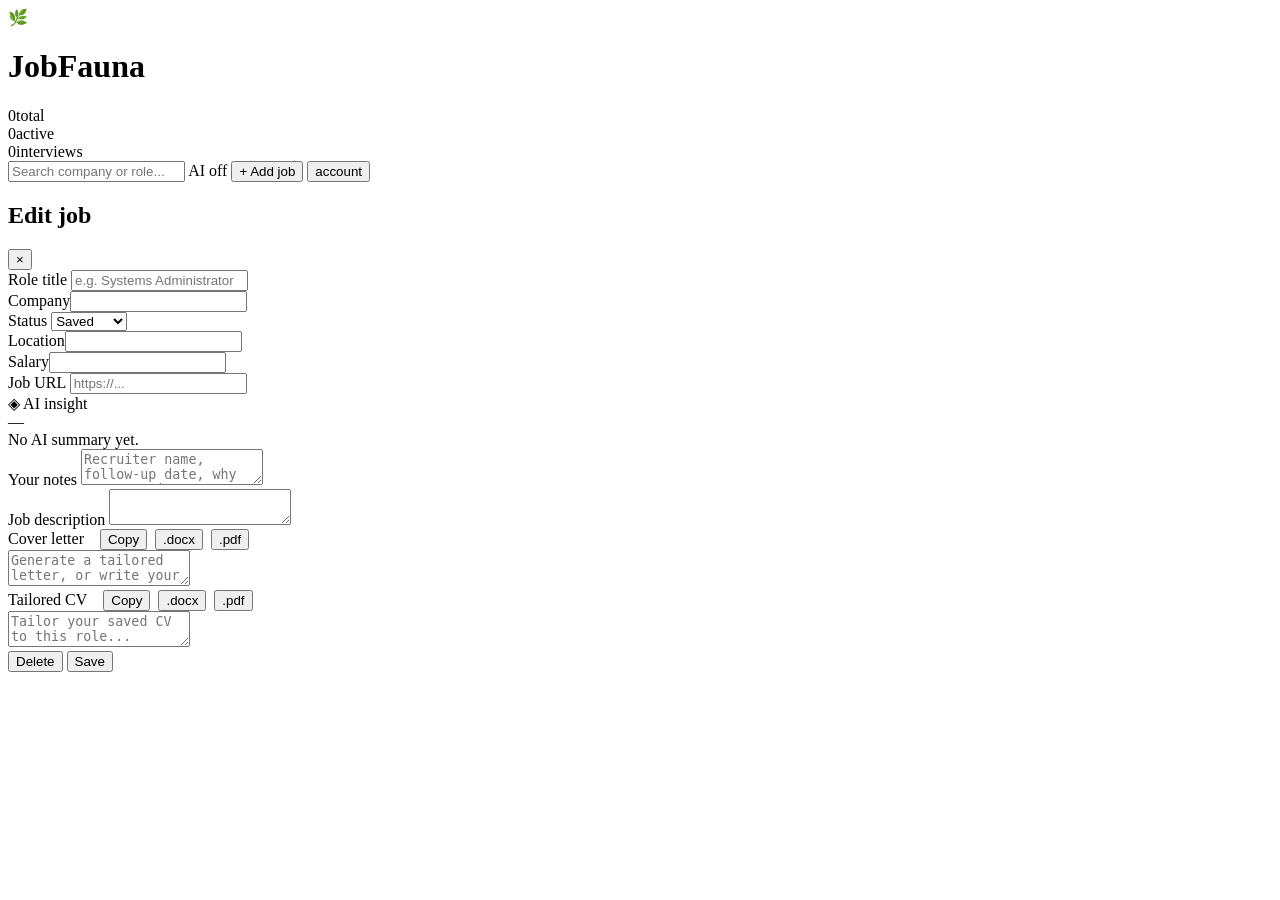
==== commit d2c1b7b4: "fixed dependencies" ====
--- a/frontend/index.html
+++ b/frontend/index.html
@@ -7,329 +7,7 @@
 <link rel="preconnect" href="https://fonts.googleapis.com" />
 <link rel="preconnect" href="https://fonts.gstatic.com" crossorigin />
 <link href="https://fonts.googleapis.com/css2?family=Bricolage+Grotesque:opsz,wght@12..96,500;12..96,700;12..96,800&family=IBM+Plex+Sans:wght@400;500;600&family=JetBrains+Mono:wght@400;500;700&display=swap" rel="stylesheet" />
-<style>
-  :root {
-    --bg:        #0c0d10;
-    --bg-soft:   #131419;
-    --panel:     #16181f;
-    --panel-2:   #1c1f28;
-    --line:      #272b36;
-    --line-soft: #1f222b;
-    --text:      #e8e9ed;
-    --muted:     #8b909c;
-    --faint:     #5b606c;
-    --accent:    #6fdc8c;   /* fauna green (default theme) */
-    --accent-dim:#15331f;
-    --accent-ink:#06210f;
-    --glow:      rgba(111,220,140,.08);
-    --good:      #4ade80;
-    --good-dim:  #16321f;
-    --warn:      #fbbf24;
-    --bad:       #f87171;
-    --info:      #60a5fa;
-
-    --col-saved:     #8b909c;
-    --col-applied:   #60a5fa;
-    --col-interview: #f5a623;
-    --col-offer:     #4ade80;
-    --col-rejected:  #f87171;
-
-    --display: 'Bricolage Grotesque', sans-serif;
-    --body: 'IBM Plex Sans', sans-serif;
-    --mono: 'JetBrains Mono', monospace;
-    --radius: 12px;
-    --shadow: 0 8px 30px rgba(0,0,0,.45);
-  }
-
-  * { box-sizing: border-box; margin: 0; padding: 0; }
-
-  body {
-    font-family: var(--body);
-    background: var(--bg);
-    background-image:
-      radial-gradient(circle at 15% -10%, var(--glow), transparent 40%),
-      linear-gradient(var(--line-soft) 1px, transparent 1px),
-      linear-gradient(90deg, var(--line-soft) 1px, transparent 1px);
-    background-size: auto, 44px 44px, 44px 44px;
-    color: var(--text);
-    min-height: 100vh;
-    -webkit-font-smoothing: antialiased;
-  }
-
-  /* ---------- Top bar ---------- */
-  header {
-    display: flex;
-    align-items: center;
-    gap: 20px;
-    padding: 20px 28px;
-    border-bottom: 1px solid var(--line);
-    background: rgba(12,13,16,.7);
-    backdrop-filter: blur(10px);
-    position: sticky;
-    top: 0;
-    z-index: 50;
-  }
-  .brand { display: flex; align-items: baseline; gap: 10px; }
-  .brand h1 {
-    font-family: var(--display);
-    font-weight: 800;
-    font-size: 22px;
-    letter-spacing: -.02em;
-  }
-  .brand .dot { color: var(--accent); }
-  .brand .tag {
-    font-family: var(--mono);
-    font-size: 11px;
-    color: var(--faint);
-    border: 1px solid var(--line);
-    padding: 2px 7px;
-    border-radius: 6px;
-    text-transform: uppercase;
-    letter-spacing: .08em;
-  }
-
-  .stats { display: flex; gap: 22px; margin-left: 8px; }
-  .stat { display: flex; flex-direction: column; line-height: 1.1; }
-  .stat .n { font-family: var(--mono); font-weight: 700; font-size: 17px; }
-  .stat .l { font-size: 10px; color: var(--muted); text-transform: uppercase; letter-spacing: .09em; margin-top: 2px; }
-
-  .spacer { flex: 1; }
-
-  .search {
-    background: var(--panel);
-    border: 1px solid var(--line);
-    border-radius: 9px;
-    padding: 8px 12px;
-    color: var(--text);
-    font-family: var(--body);
-    font-size: 13px;
-    width: 200px;
-    transition: border-color .15s, width .2s;
-  }
-  .search:focus { outline: none; border-color: var(--accent); width: 240px; }
-  .search::placeholder { color: var(--faint); }
-
-  .pill {
-    font-family: var(--mono);
-    font-size: 11px;
-    padding: 6px 10px;
-    border-radius: 20px;
-    border: 1px solid var(--line);
-    color: var(--muted);
-    display: flex; align-items: center; gap: 6px;
-    white-space: nowrap;
-  }
-  .pill .led { width: 7px; height: 7px; border-radius: 50%; background: var(--faint); }
-  .pill.on { border-color: var(--good-dim); color: var(--good); }
-  .pill.on .led { background: var(--good); box-shadow: 0 0 8px var(--good); }
-
-  .btn {
-    font-family: var(--body);
-    font-weight: 600;
-    font-size: 13px;
-    border: none;
-    border-radius: 9px;
-    padding: 9px 16px;
-    cursor: pointer;
-    transition: transform .08s, filter .15s;
-  }
-  .btn:active { transform: translateY(1px); }
-  .btn-primary { background: var(--accent); color: var(--accent-ink); }
-  .btn-primary:hover { filter: brightness(1.08); }
-  .btn-ghost { background: var(--panel-2); color: var(--text); border: 1px solid var(--line); }
-  .btn-ghost:hover { border-color: var(--faint); }
-  .btn-danger { background: transparent; color: var(--bad); border: 1px solid var(--line); }
-  .btn-danger:hover { border-color: var(--bad); }
-
-  /* ---------- Board ---------- */
-  .board {
-    display: grid;
-    grid-template-columns: repeat(5, minmax(220px, 1fr));
-    gap: 16px;
-    padding: 24px 28px 60px;
-    align-items: start;
-  }
-  .column {
-    background: var(--bg-soft);
-    border: 1px solid var(--line);
-    border-radius: var(--radius);
-    display: flex;
-    flex-direction: column;
-    min-height: 200px;
-    opacity: 0;
-    animation: rise .5s ease forwards;
-  }
-  .column:nth-child(1){ animation-delay:.02s } .column:nth-child(2){ animation-delay:.08s }
-  .column:nth-child(3){ animation-delay:.14s } .column:nth-child(4){ animation-delay:.20s }
-  .column:nth-child(5){ animation-delay:.26s }
-  @keyframes rise { from { opacity:0; transform: translateY(10px);} to {opacity:1; transform:none;} }
-
-  .col-head {
-    display: flex; align-items: center; gap: 9px;
-    padding: 14px 14px 12px;
-    border-bottom: 1px solid var(--line-soft);
-  }
-  .col-head .swatch { width: 9px; height: 9px; border-radius: 3px; }
-  .col-head .name {
-    font-family: var(--mono); font-size: 12px; font-weight: 700;
-    text-transform: uppercase; letter-spacing: .1em;
-  }
-  .col-head .count {
-    margin-left: auto; font-family: var(--mono); font-size: 11px;
-    color: var(--faint); background: var(--panel); border: 1px solid var(--line);
-    border-radius: 20px; padding: 2px 8px;
-  }
-  .col-body { padding: 10px; display: flex; flex-direction: column; gap: 10px; min-height: 80px; flex: 1; }
-  .col-body.drag-over { background: rgba(245,166,35,.04); border-radius: 0 0 var(--radius) var(--radius); }
-
-  .empty-col { color: var(--faint); font-size: 12px; text-align: center; padding: 20px 8px; font-style: italic; }
-
-  /* ---------- Card ---------- */
-  .card {
-    background: var(--panel);
-    border: 1px solid var(--line);
-    border-radius: 10px;
-    padding: 13px;
-    cursor: pointer;
-    transition: transform .1s, border-color .15s, box-shadow .15s;
-    position: relative;
-  }
-  .card:hover { transform: translateY(-2px); border-color: var(--faint); box-shadow: var(--shadow); }
-  .card.dragging { opacity: .4; }
-  .card .company { font-family: var(--mono); font-size: 11px; color: var(--accent); letter-spacing: .03em; margin-bottom: 4px; }
-  .card .title { font-weight: 600; font-size: 14px; line-height: 1.3; margin-bottom: 10px; }
-  .card .meta { display: flex; flex-wrap: wrap; gap: 6px; align-items: center; }
-  .chip {
-    font-family: var(--mono); font-size: 10px;
-    padding: 3px 7px; border-radius: 6px;
-    border: 1px solid var(--line); color: var(--muted);
-  }
-  .chip.cat { text-transform: uppercase; letter-spacing: .05em; }
-  .fit {
-    margin-left: auto;
-    font-family: var(--mono); font-size: 11px; font-weight: 700;
-    padding: 3px 8px; border-radius: 6px;
-  }
-  .fit.high { color: var(--good); background: var(--good-dim); }
-  .fit.mid  { color: var(--warn); background: #322a10; }
-  .fit.low  { color: var(--faint); background: var(--panel-2); }
-  .card .loc { font-size: 11px; color: var(--faint); margin-top: 8px; }
-
-  /* ---------- Drawer ---------- */
-  .scrim {
-    position: fixed; inset: 0; background: rgba(0,0,0,.55);
-    opacity: 0; pointer-events: none; transition: opacity .2s; z-index: 100;
-    backdrop-filter: blur(2px);
-  }
-  .scrim.show { opacity: 1; pointer-events: auto; }
-  .drawer {
-    position: fixed; top: 0; right: 0; height: 100%; width: min(480px, 92vw);
-    background: var(--bg-soft); border-left: 1px solid var(--line);
-    transform: translateX(100%); transition: transform .25s cubic-bezier(.4,0,.2,1);
-    z-index: 101; display: flex; flex-direction: column;
-  }
-  .drawer.show { transform: none; }
-  .drawer-head {
-    display: flex; align-items: center; gap: 12px;
-    padding: 18px 20px; border-bottom: 1px solid var(--line);
-  }
-  .drawer-head h2 { font-family: var(--display); font-size: 18px; font-weight: 700; }
-  .icon-btn {
-    background: none; border: none; color: var(--muted); cursor: pointer;
-    font-size: 20px; line-height: 1; padding: 4px 8px; border-radius: 6px;
-  }
-  .icon-btn:hover { color: var(--text); background: var(--panel); }
-  .drawer-body { padding: 20px; overflow-y: auto; flex: 1; display: flex; flex-direction: column; gap: 16px; }
-  .field { display: flex; flex-direction: column; gap: 6px; }
-  .field label { font-family: var(--mono); font-size: 10px; text-transform: uppercase; letter-spacing: .1em; color: var(--muted); }
-  .field input, .field textarea, .field select {
-    background: var(--panel); border: 1px solid var(--line); border-radius: 8px;
-    padding: 10px 12px; color: var(--text); font-family: var(--body); font-size: 13px;
-    transition: border-color .15s;
-  }
-  .field input:focus, .field textarea:focus, .field select:focus { outline: none; border-color: var(--accent); }
-  .field textarea { resize: vertical; min-height: 70px; line-height: 1.5; }
-  .field .desc { min-height: 120px; font-size: 12px; color: var(--muted); }
-  .row2 { display: grid; grid-template-columns: 1fr 1fr; gap: 12px; }
-  .ai-box {
-    background: var(--panel); border: 1px solid var(--line); border-radius: 10px;
-    padding: 14px; display: flex; flex-direction: column; gap: 10px;
-  }
-  .ai-box .ai-head { display: flex; align-items: center; gap: 8px; }
-  .ai-box .ai-head .label { font-family: var(--mono); font-size: 10px; letter-spacing: .1em; text-transform: uppercase; color: var(--accent); }
-  .ai-box .summary { font-size: 13px; line-height: 1.5; color: var(--text); }
-  .ai-box .summary.empty { color: var(--faint); font-style: italic; }
-  .linkout { font-family: var(--mono); font-size: 12px; color: var(--info); text-decoration: none; word-break: break-all; }
-  .linkout:hover { text-decoration: underline; }
-  .drawer-foot { padding: 16px 20px; border-top: 1px solid var(--line); display: flex; gap: 10px; }
-  .drawer-foot .btn { flex: 1; }
-
-  /* ---------- Modal (account / admin) ---------- */
-  .modal-scrim { position:fixed; inset:0; background:rgba(0,0,0,.6); backdrop-filter:blur(3px); display:none; place-items:center; z-index:120; }
-  .modal-scrim.show { display:grid; }
-  .modal { width:min(580px,94vw); max-height:86vh; background:var(--bg-soft); border:1px solid var(--line); border-radius:16px; display:flex; flex-direction:column; box-shadow:var(--shadow); overflow:hidden; }
-  .modal-head { display:flex; align-items:center; padding:18px 20px; border-bottom:1px solid var(--line); }
-  .modal-head h2 { font-family:var(--display); font-size:19px; font-weight:700; }
-  .modal-body { padding:20px; overflow-y:auto; display:flex; flex-direction:column; gap:18px; }
-  .modal-body input, .modal-body select, .modal-body textarea { background:var(--panel); border:1px solid var(--line); border-radius:8px; padding:9px 11px; color:var(--text); font-family:var(--body); font-size:13px; width:100%; }
-  .modal-body input:focus, .modal-body select:focus, .modal-body textarea:focus { outline:none; border-color:var(--accent); }
-  .modal-body textarea { resize:vertical; min-height:70px; line-height:1.5; }
-  .section-label { font-family:var(--mono); font-size:10px; text-transform:uppercase; letter-spacing:.1em; color:var(--muted); margin-bottom:8px; }
-  .urow { display:flex; align-items:center; gap:10px; padding:11px 12px; background:var(--panel); border:1px solid var(--line); border-radius:10px; margin-top:6px; }
-  .urow .who { display:flex; flex-direction:column; gap:3px; min-width:0; }
-  .urow .who .em { font-size:13px; font-weight:600; overflow:hidden; text-overflow:ellipsis; white-space:nowrap; }
-  .urow .who .sub { font-family:var(--mono); font-size:10px; color:var(--muted); display:flex; gap:6px; align-items:center; }
-  .urow .acts { margin-left:auto; display:flex; gap:6px; flex-shrink:0; }
-  .mini { font-family:var(--body); font-size:11px; font-weight:600; padding:6px 10px; border-radius:7px; border:1px solid var(--line); background:var(--panel-2); color:var(--text); cursor:pointer; white-space:nowrap; }
-  .mini:hover { border-color:var(--faint); }
-  .mini.good { color:var(--good); border-color:var(--good-dim); }
-  .mini.bad { color:var(--bad); }
-  .badge { font-family:var(--mono); font-size:9px; text-transform:uppercase; letter-spacing:.06em; padding:2px 6px; border-radius:5px; border:1px solid var(--line); color:var(--muted); }
-  .badge.admin { color:var(--accent); border-color:var(--accent-dim); }
-  .badge.pending { color:var(--warn); border-color:#322a10; }
-  .badge.disabled { color:var(--bad); }
-  .token-box { font-family:var(--mono); font-size:12px; background:var(--panel-2); border:1px solid var(--accent-dim); border-radius:8px; padding:10px; color:var(--accent); word-break:break-all; margin-top:6px; }
-  .empty-note { color:var(--faint); font-size:12px; }
-
-  /* ---------- Empty / toast ---------- */
-  .toast {
-    position: fixed; bottom: 24px; left: 50%; transform: translateX(-50%) translateY(20px);
-    background: var(--panel-2); border: 1px solid var(--line); color: var(--text);
-    padding: 11px 18px; border-radius: 10px; font-size: 13px; box-shadow: var(--shadow);
-    opacity: 0; pointer-events: none; transition: all .25s; z-index: 200;
-  }
-  .toast.show { opacity: 1; transform: translateX(-50%) translateY(0); }
-
-  @media (max-width: 1000px) {
-    .board { grid-template-columns: repeat(2, 1fr); }
-    .stats { display: none; }
-  }
-
-  /* ---------- Themes (named after the NimiBeats set; Fauna is the default in :root) ---------- */
-  html[data-theme="nimi"]{--accent:#a3d9c0;--accent-dim:#1e302a;--accent-ink:#08231b;--glow:rgba(163,217,192,.08);}
-  html[data-theme="mint"]{--accent:#b9f0d6;--accent-dim:#1d332c;--accent-ink:#07231a;--glow:rgba(185,240,214,.07);}
-  html[data-theme="doki"]{--accent:#f5d042;--accent-dim:#332b10;--accent-ink:#221c04;--glow:rgba(245,208,66,.08);}
-  html[data-theme="sakuna"]{--accent:#f9a8d4;--accent-dim:#3a2230;--accent-ink:#2a0f1e;--glow:rgba(249,168,212,.09);}
-  html[data-theme="kronii"]{--accent:#6cb8f2;--accent-dim:#122a3d;--accent-ink:#061a2a;--glow:rgba(108,184,242,.09);}
-  html[data-theme="gigi"]{--accent:#f5a623;--accent-dim:#3a2e16;--accent-ink:#1a1205;--glow:rgba(245,166,35,.08);}
-  html[data-theme="shiori"]{--accent:#c084fc;--accent-dim:#2a1f3d;--accent-ink:#160a22;--glow:rgba(192,132,252,.10);}
-  html[data-theme="mono"]{--accent:#e8e9ed;--accent-dim:#2a2d34;--accent-ink:#0c0d10;--glow:rgba(232,233,237,.05);}
-
-  .brand .logo { font-size:20px; color:var(--accent); line-height:1; }
-  .brand .logo img { height:24px; width:auto; display:block; border-radius:5px; }
-  .theme-grid { display:grid; grid-template-columns:repeat(3,1fr); gap:8px; }
-  .theme-card { text-align:left; padding:11px 12px; border-radius:10px; border:1px solid var(--line); background:var(--panel); color:var(--text); cursor:pointer; transition:border-color .15s; }
-  .theme-card:hover { border-color:var(--faint); }
-  .theme-card .dotc { width:12px; height:12px; border-radius:50%; display:block; margin-bottom:8px; }
-  .theme-card .tname { font-weight:600; font-size:13px; }
-  .theme-card .tsub { font-size:10px; color:var(--muted); margin-top:2px; }
-  .theme-card.active { border-color:var(--accent); box-shadow:inset 0 0 0 1px var(--accent); }
-  .about-name { font-family:var(--display); font-size:22px; font-weight:800; display:flex; align-items:center; gap:8px; }
-  .about-name .logo { font-size:22px; }
-  .about p { font-size:13px; line-height:1.6; color:var(--muted); margin-top:8px; }
-  .about a { color:var(--accent); text-decoration:none; }
-  .about a:hover { text-decoration:underline; }
-</style>
+<link rel="stylesheet" href="/static/css/dashboard.css" />
 <script>(function(){try{document.documentElement.dataset.theme=localStorage.getItem('jobfauna-theme')||'fauna';}catch(e){}})();</script>
 </head>
 <body>
@@ -443,717 +121,6 @@
 
   <div class="toast" id="toast"></div>
 
-<script>
-const API = "/api";
-const COLUMNS = [
-  { key: "saved",     label: "Saved",     color: "var(--col-saved)" },
-  { key: "applied",   label: "Applied",   color: "var(--col-applied)" },
-  { key: "interview", label: "Interview", color: "var(--col-interview)" },
-  { key: "offer",     label: "Offer",     color: "var(--col-offer)" },
-  { key: "rejected",  label: "Rejected",  color: "var(--col-rejected)" },
-];
-
-// Change this to your repo once it's created.
-const REPO_URL = "https://github.com/gitevanh/jobfauna";
-const APP_VERSION = "1.0.0";
-
-// Themes mirroring the NimiBeats set. Fauna is the default (defined in :root).
-const THEMES = [
-  { id:"nimi",   name:"Nimi",   sub:"Sage mint",     c:"#a3d9c0" },
-  { id:"mint",   name:"Mint",   sub:"Ghost mint",    c:"#b9f0d6" },
-  { id:"fauna",  name:"Fauna",  sub:"Nature green",  c:"#6fdc8c" },
-  { id:"doki",   name:"Doki",   sub:"Golden yellow", c:"#f5d042" },
-  { id:"sakuna", name:"Sakuna", sub:"Sakura pink",   c:"#f9a8d4" },
-  { id:"kronii", name:"Kronii", sub:"Time blue",     c:"#6cb8f2" },
-  { id:"gigi",   name:"Gigi",   sub:"Warm amber",    c:"#f5a623" },
-  { id:"shiori", name:"Shiori", sub:"Gothic purple", c:"#c084fc" },
-  { id:"mono",   name:"Mono",   sub:"Black & white", c:"#e8e9ed" },
-];
-function currentTheme() { try { return localStorage.getItem("jobfauna-theme") || "fauna"; } catch (e) { return "fauna"; } }
-function applyTheme(id) { document.documentElement.dataset.theme = id; try { localStorage.setItem("jobfauna-theme", id); } catch (e) {} }
-
-function applyBrand(me) {
-  const logo = me.instance_logo || "🌿";
-  const name = me.instance_name || "JobFauna";
-  const logoEl = document.getElementById("brand-logo");
-  if (me.logo_url) logoEl.innerHTML = `<img src="${escapeHtml(me.logo_url)}" alt="" />`;
-  else logoEl.textContent = logo;
-  document.getElementById("brand-name").textContent = name;
-  document.title = name;
-  window._brand = { logo, name, logo_url: me.logo_url || "" };
-}
-
-let jobs = [];
-let aiEnabled = false;
-let editingId = null;   // null = creating a new job
-let searchTerm = "";
-let currentUser = null;
-
-// ---------- API helpers ----------
-async function api(path, opts) {
-  const res = await fetch(API + path, {
-    headers: { "Content-Type": "application/json" },
-    ...opts,
-  });
-  if (res.status === 401) { window.location = "/login"; throw new Error("unauthorized"); }
-  if (!res.ok) throw new Error("Request failed: " + res.status);
-  return res.status === 204 ? null : res.json();
-}
-
-async function loadMe() {
-  let me;
-  try { me = await api("/me"); } catch (e) { return; }
-  if (me.needs_setup || !me.authenticated) { window.location = "/login"; return; }
-  applyBrand(me);
-  currentUser = me.user;
-  document.getElementById("account-btn").textContent = currentUser.email;
-  if (currentUser.role === "admin") document.getElementById("admin-btn").style.display = "inline-block";
-  aiEnabled = me.enrichment_enabled;
-  const pill = document.getElementById("ai-pill");
-  pill.classList.toggle("on", aiEnabled);
-  document.getElementById("ai-pill-text").textContent = aiEnabled ? "AI on" : "AI off";
-}
-
-async function loadJobs() {
-  jobs = await api("/jobs");
-  render();
-}
-
-// ---------- Rendering ----------
-function fitClass(score) { return score >= 70 ? "high" : score >= 40 ? "mid" : "low"; }
-
-function render() {
-  const board = document.getElementById("board");
-  board.innerHTML = "";
-  const term = searchTerm.toLowerCase();
-  const visible = jobs.filter(j =>
-    !term || (j.company + " " + j.title).toLowerCase().includes(term)
-  );
-
-  COLUMNS.forEach(col => {
-    const inCol = visible.filter(j => j.status === col.key);
-    const colEl = document.createElement("section");
-    colEl.className = "column";
-    colEl.innerHTML = `
-      <div class="col-head">
-        <span class="swatch" style="background:${col.color}"></span>
-        <span class="name">${col.label}</span>
-        <span class="count">${inCol.length}</span>
-      </div>
-      <div class="col-body" data-status="${col.key}"></div>`;
-    const body = colEl.querySelector(".col-body");
-
-    if (inCol.length === 0) {
-      body.innerHTML = `<div class="empty-col">Drop here</div>`;
-    } else {
-      inCol.forEach(j => body.appendChild(cardEl(j)));
-    }
-
-    // drag-and-drop targets
-    body.addEventListener("dragover", e => { e.preventDefault(); body.classList.add("drag-over"); });
-    body.addEventListener("dragleave", () => body.classList.remove("drag-over"));
-    body.addEventListener("drop", e => {
-      e.preventDefault();
-      body.classList.remove("drag-over");
-      const id = Number(e.dataTransfer.getData("text/plain"));
-      moveJob(id, col.key);
-    });
-
-    board.appendChild(colEl);
-  });
-
-  // stats
-  const active = jobs.filter(j => ["saved","applied","interview"].includes(j.status)).length;
-  document.getElementById("stat-total").textContent = jobs.length;
-  document.getElementById("stat-active").textContent = active;
-  document.getElementById("stat-interview").textContent = jobs.filter(j => j.status === "interview").length;
-}
-
-function cardEl(j) {
-  const el = document.createElement("article");
-  el.className = "card";
-  el.draggable = true;
-  const fit = j.fit_score > 0
-    ? `<span class="fit ${fitClass(j.fit_score)}">${j.fit_score}</span>` : "";
-  const cat = j.category ? `<span class="chip cat">${j.category}</span>` : "";
-  const loc = j.location ? `<div class="loc">⚲ ${escapeHtml(j.location)}</div>` : "";
-  el.innerHTML = `
-    <div class="company">${escapeHtml(j.company || "—")}</div>
-    <div class="title">${escapeHtml(j.title || "Untitled role")}</div>
-    <div class="meta">${cat}${fit}</div>
-    ${loc}`;
-  el.addEventListener("click", () => openDrawer(j));
-  el.addEventListener("dragstart", e => {
-    e.dataTransfer.setData("text/plain", j.id);
-    el.classList.add("dragging");
-  });
-  el.addEventListener("dragend", () => el.classList.remove("dragging"));
-  return el;
-}
-
-async function moveJob(id, status) {
-  const job = jobs.find(j => j.id === id);
-  if (!job || job.status === status) return;
-  job.status = status;                 // optimistic update
-  render();
-  try { await api(`/jobs/${id}`, { method: "PATCH", body: JSON.stringify({ status }) }); }
-  catch (e) { toast("Couldn't save — is the server running?"); loadJobs(); }
-}
-
-// ---------- Drawer ----------
-function openDrawer(job) {
-  editingId = job ? job.id : null;
-  document.getElementById("drawer-title").textContent = job ? "Edit job" : "Add job";
-  const g = id => document.getElementById(id);
-  g("f-title").value = job?.title || "";
-  g("f-company").value = job?.company || "";
-  g("f-status").value = job?.status || "saved";
-  g("f-location").value = job?.location || "";
-  g("f-salary").value = job?.salary || "";
-  g("f-url").value = job?.url || "";
-  g("f-notes").value = job?.notes || "";
-  g("f-description").value = job?.description || "";
-
-  // url link
-  const link = g("f-url-link");
-  if (job?.url) { link.style.display = "inline"; link.href = job.url; link.textContent = "↗ open posting"; }
-  else link.style.display = "none";
-
-  // ai box
-  const fitEl = g("f-fit");
-  const score = job?.fit_score || 0;
-  fitEl.textContent = score > 0 ? score : "—";
-  fitEl.className = "fit " + (score > 0 ? fitClass(score) : "low");
-  const catEl = g("f-cat");
-  if (job?.category) { catEl.style.display = "inline"; catEl.textContent = job.category; }
-  else catEl.style.display = "none";
-  const sum = g("f-summary");
-  if (job?.summary) { sum.textContent = job.summary; sum.classList.remove("empty"); }
-  else { sum.textContent = aiEnabled ? "No AI summary yet." : "Add an API key to enable AI analysis."; sum.classList.add("empty"); }
-
-  // re-enrich only for existing jobs when AI is on
-  g("reenrich-btn").style.display = (job && aiEnabled) ? "inline-block" : "none";
-  g("delete-btn").style.display = job ? "block" : "none";
-
-  // cover letter + tailored CV
-  g("f-cover").value = job?.cover_letter || "";
-  g("f-tailored").value = job?.tailored_cv || "";
-  const canGen = job && aiEnabled;
-  g("gen-cover").style.display = canGen ? "inline-block" : "none";
-  g("gen-cv").style.display = canGen ? "inline-block" : "none";
-  if (canGen) {
-    g("gen-cover").onclick = () => generateDoc("cover-letter", "gen-cover", "f-cover", "Cover letter");
-    g("gen-cv").onclick = () => generateDoc("tailor-cv", "gen-cv", "f-tailored", "Tailored CV");
-  }
-  g("copy-cover").onclick = () => copyField("f-cover");
-  g("copy-cv").onclick = () => copyField("f-tailored");
-  g("docx-cover").onclick = () => downloadDoc("docx", "f-cover", "Cover letter");
-  g("pdf-cover").onclick = () => downloadDoc("pdf", "f-cover", "Cover letter");
-  g("docx-cv").onclick = () => downloadDoc("docx", "f-tailored", "Tailored CV");
-  g("pdf-cv").onclick = () => downloadDoc("pdf", "f-tailored", "Tailored CV");
-
-  document.getElementById("scrim").classList.add("show");
-  document.getElementById("drawer").classList.add("show");
-}
-
-async function generateDoc(endpoint, btnId, fieldId, label) {
-  if (editingId === null) return;
-  const btn = document.getElementById(btnId);
-  const orig = btn.textContent;
-  btn.disabled = true; btn.textContent = "Writing…";
-  try {
-    const r = await api(`/jobs/${editingId}/${endpoint}`, { method: "POST" });
-    const text = r.cover_letter ?? r.tailored_cv ?? "";
-    document.getElementById(fieldId).value = text;
-    // keep local copy in sync
-    const idx = jobs.findIndex(j => j.id === editingId);
-    if (idx >= 0) { jobs[idx][endpoint === "cover-letter" ? "cover_letter" : "tailored_cv"] = text; }
-    toast(label + " ready");
-  } catch (e) {
-    toast(label + " failed — check your CV/AI key");
-  }
-  btn.disabled = false; btn.textContent = orig;
-}
-
-function copyField(id) {
-  const v = document.getElementById(id).value;
-  if (!v) { toast("Nothing to copy yet"); return; }
-  navigator.clipboard.writeText(v).then(() => toast("Copied"), () => toast("Copy failed"));
-}
-
-async function downloadDoc(fmt, fieldId, label) {
-  const text = document.getElementById(fieldId).value;
-  if (!text.trim()) { toast("Nothing to download yet"); return; }
-  const company = document.getElementById("f-company").value.trim();
-  const title = document.getElementById("f-title").value.trim();
-  const fname = `${label} - ${company || title || "JobFauna"}`;
-  try {
-    const res = await fetch(`/api/render/${fmt}`, {
-      method: "POST",
-      headers: { "Content-Type": "application/json" },
-      body: JSON.stringify({ body: text, filename: fname }),
-    });
-    if (!res.ok) throw new Error();
-    const blob = await res.blob();
-    const url = URL.createObjectURL(blob);
-    const a = document.createElement("a");
-    a.href = url;
-    a.download = `${fname}.${fmt}`;
-    document.body.appendChild(a);
-    a.click();
-    a.remove();
-    URL.revokeObjectURL(url);
-  } catch (e) {
-    toast("Download failed");
-  }
-}
-
-function closeDrawer() {
-  document.getElementById("scrim").classList.remove("show");
-  document.getElementById("drawer").classList.remove("show");
-  editingId = null;
-}
-
-function collectForm() {
-  const g = id => document.getElementById(id).value.trim();
-  return {
-    title: g("f-title"), company: g("f-company"), status: g("f-status"),
-    location: g("f-location"), salary: g("f-salary"), url: g("f-url"),
-    notes: g("f-notes"), description: g("f-description"),
-    cover_letter: g("f-cover"), tailored_cv: g("f-tailored"),
-  };
-}
-
-async function saveJob() {
-  const data = collectForm();
-  try {
-    if (editingId === null) {
-      await api("/jobs", { method: "POST", body: JSON.stringify({ ...data, source: "manual" }) });
-      toast("Job added" + (aiEnabled ? " — AI analysis applied" : ""));
-    } else {
-      await api(`/jobs/${editingId}`, { method: "PATCH", body: JSON.stringify(data) });
-      toast("Saved");
-    }
-    closeDrawer();
-    await loadJobs();
-  } catch (e) { toast("Save failed — is the server running?"); }
-}
-
-async function deleteJob() {
-  if (editingId === null) return;
-  if (!confirm("Delete this job?")) return;
-  await api(`/jobs/${editingId}`, { method: "DELETE" });
-  closeDrawer();
-  toast("Deleted");
-  await loadJobs();
-}
-
-async function reenrich() {
-  if (editingId === null) return;
-  const btn = document.getElementById("reenrich-btn");
-  btn.textContent = "Analyzing...";
-  btn.disabled = true;
-  try {
-    const updated = await api(`/jobs/${editingId}/enrich`, { method: "POST" });
-    const idx = jobs.findIndex(j => j.id === editingId);
-    if (idx >= 0) jobs[idx] = updated;
-    openDrawer(updated);   // refresh drawer contents
-    render();
-    toast("AI analysis updated");
-  } catch (e) { toast("Analysis failed"); }
-  btn.textContent = "↻ Run AI analysis";
-  btn.disabled = false;
-}
-
-// ---------- Modals: account + admin ----------
-function openModal(html) {
-  document.getElementById("modal").innerHTML = html;
-  document.getElementById("modal-scrim").classList.add("show");
-}
-function closeModal() {
-  document.getElementById("modal-scrim").classList.remove("show");
-}
-
-async function openAccount() {
-  openModal(`
-    <div class="modal-head"><h2>Account</h2><div class="spacer"></div><button class="icon-btn" onclick="closeModal()">&times;</button></div>
-    <div class="modal-body">
-      <div>
-        <div class="section-label">Signed in as</div>
-        <div>${escapeHtml(currentUser.email)} <span class="badge ${currentUser.role}">${currentUser.role}</span></div>
-      </div>
-      <div>
-        <div class="section-label">Change password</div>
-        <input id="pw-cur" type="password" placeholder="current password" />
-        <input id="pw-new" type="password" placeholder="new password (8+ chars)" style="margin-top:8px" />
-        <input id="pw-cf" type="password" placeholder="confirm new password" style="margin-top:8px" />
-        <button class="mini" id="pw-save" style="margin-top:10px">Update password</button>
-        <div class="msg" id="pw-msg" style="text-align:left"></div>
-      </div>
-      <div>
-        <div class="section-label">Your CV / résumé</div>
-        <div class="empty-note" style="margin-bottom:6px">Used by AI to write cover letters and tailor your CV per job.</div>
-        <div style="display:flex;align-items:center;gap:8px;margin-bottom:6px;flex-wrap:wrap">
-          <button class="mini" id="cv-upload-btn">⬆ Upload file (PDF / DOCX / TXT)</button>
-          <span class="empty-note" id="cv-upload-status"></span>
-          <input type="file" id="cv-file" accept=".pdf,.docx,.txt,.md" style="display:none" />
-        </div>
-        <textarea id="acc-cv" placeholder="Paste your CV / résumé here, or upload a file above..." style="min-height:130px"></textarea>
-        <div class="section-label" style="margin-top:10px">Short background</div>
-        <div class="empty-note" style="margin-bottom:6px">One paragraph — used for the per-job fit score.</div>
-        <textarea id="acc-profile" placeholder="Your experience and what you're looking for..."></textarea>
-        <button class="mini" id="cv-save" style="margin-top:10px">Save CV &amp; background</button>
-        <div class="msg" id="cv-msg" style="text-align:left"></div>
-      </div>
-      <div>
-        <div class="section-label">Theme</div>
-        <div class="theme-grid" id="theme-row"></div>
-      </div>
-      <div>
-        <div class="section-label">Extension API tokens</div>
-        <div id="tok-list"></div>
-        <div id="tok-new"></div>
-        <button class="mini" id="gen-tok" style="margin-top:10px">+ Generate token</button>
-      </div>
-      <div style="display:flex;gap:10px">
-        <button class="btn btn-ghost" id="about-btn" style="flex:1">About</button>
-        <button class="btn btn-ghost" id="signout" style="flex:1">Sign out</button>
-      </div>
-    </div>`);
-
-  renderThemes();
-  renderTokens(await api("/tokens"));
-
-  // CV / background
-  try {
-    const prof = await api("/account/profile");
-    document.getElementById("acc-cv").value = prof.cv || "";
-    document.getElementById("acc-profile").value = prof.profile || "";
-  } catch (e) {}
-  document.getElementById("cv-save").onclick = async () => {
-    const m = document.getElementById("cv-msg"); m.style.textAlign = "left";
-    try {
-      await api("/account/profile", { method: "PUT", body: JSON.stringify({
-        cv: document.getElementById("acc-cv").value,
-        profile: document.getElementById("acc-profile").value,
-      })});
-      m.className = "msg ok"; m.textContent = "Saved.";
-    } catch (e) { m.className = "msg err"; m.textContent = "Couldn't save."; }
-  };
-
-  document.getElementById("cv-upload-btn").onclick = () => document.getElementById("cv-file").click();
-  document.getElementById("cv-file").onchange = async (e) => {
-    const f = e.target.files[0];
-    if (!f) return;
-    const status = document.getElementById("cv-upload-status");
-    status.textContent = "Reading…";
-    const fd = new FormData();
-    fd.append("file", f);
-    try {
-      const res = await fetch("/api/account/cv-upload", { method: "POST", body: fd });
-      const data = await res.json();
-      if (!res.ok) throw new Error(data.detail || "Couldn't read file");
-      document.getElementById("acc-cv").value = data.text;
-      status.textContent = "Loaded — review and Save.";
-    } catch (err) {
-      status.textContent = err.message || "Couldn't read file.";
-    }
-    e.target.value = "";
-  };
-
-  document.getElementById("pw-save").onclick = async () => {
-    const m = document.getElementById("pw-msg");
-    m.style.textAlign = "left";
-    const cur = document.getElementById("pw-cur").value;
-    const nw = document.getElementById("pw-new").value;
-    const cf = document.getElementById("pw-cf").value;
-    if (nw !== cf) { m.className = "msg err"; m.textContent = "New passwords don't match."; return; }
-    try {
-      await api("/account/password", { method: "POST", body: JSON.stringify({ current_password: cur, new_password: nw }) });
-      m.className = "msg ok"; m.textContent = "Password updated.";
-      ["pw-cur","pw-new","pw-cf"].forEach(id => document.getElementById(id).value = "");
-    } catch (e) {
-      m.className = "msg err"; m.textContent = "Couldn't update — check your current password (new must be 8+ chars).";
-    }
-  };
-
-  document.getElementById("gen-tok").onclick = async () => {
-    const r = await api("/tokens", { method: "POST", body: JSON.stringify({ name: "extension" }) });
-    document.getElementById("tok-new").innerHTML =
-      `<div class="section-label" style="margin-top:10px">New token — copy now, shown once</div>
-       <div class="token-box">${escapeHtml(r.token)}</div>`;
-    renderTokens(await api("/tokens"));
-  };
-  document.getElementById("about-btn").onclick = openAbout;
-  document.getElementById("signout").onclick = async () => {
-    try { await api("/logout", { method: "POST" }); } catch (e) {}
-    window.location = "/login";
-  };
-}
-
-function renderThemes() {
-  const row = document.getElementById("theme-row");
-  if (!row) return;
-  const cur = currentTheme();
-  row.innerHTML = "";
-  THEMES.forEach(t => {
-    const b = document.createElement("button");
-    b.className = "theme-card" + (t.id === cur ? " active" : "");
-    b.innerHTML = `<span class="dotc" style="background:${t.c}"></span><div class="tname">${t.name}</div><div class="tsub">${t.sub}</div>`;
-    b.onclick = () => { applyTheme(t.id); renderThemes(); };
-    row.appendChild(b);
-  });
-}
-
-function openAbout() {
-  const b = window._brand || { logo: "🌿", name: "JobFauna" };
-  openModal(`
-    <div class="modal-head"><h2>About</h2><div class="spacer"></div><button class="icon-btn" onclick="closeModal()">&times;</button></div>
-    <div class="modal-body about">
-      <div class="about-name"><span class="logo">${escapeHtml(b.logo)}</span> ${escapeHtml(b.name)}</div>
-      <p>A self-hosted job-application tracker: one-click capture from a browser extension, a
-         drag-and-drop board, optional AI enrichment, and multi-user accounts with admin approval.</p>
-      <p>Built on FastAPI + SQLite with a no-build vanilla frontend — powered by the open-source
-         <strong>JobFauna</strong> project.</p>
-      <p>Source &amp; docs: <a href="${REPO_URL}" target="_blank" rel="noopener">${REPO_URL.replace('https://','')}</a></p>
-      <p style="color:var(--faint)">Version ${APP_VERSION} · MIT License</p>
-    </div>`);
-}
-
-function renderTokens(tokens) {
-  const el = document.getElementById("tok-list");
-  if (!el) return;
-  el.innerHTML = tokens.length ? "" : `<div class="empty-note">No tokens yet — generate one and paste it into the extension.</div>`;
-  tokens.forEach(t => {
-    const row = document.createElement("div");
-    row.className = "urow";
-    row.innerHTML = `<div class="who"><span class="em">${escapeHtml(t.name)}</span><span class="sub">added ${t.created_at.slice(0,10)}</span></div><div class="acts"><button class="mini bad">Revoke</button></div>`;
-    row.querySelector("button").onclick = async () => { await api("/tokens/" + t.id, { method: "DELETE" }); renderTokens(await api("/tokens")); };
-    el.appendChild(row);
-  });
-}
-
-async function openAdmin() {
-  openModal(`
-    <div class="modal-head"><h2>Admin</h2><div class="spacer"></div><button class="icon-btn" onclick="closeModal()">&times;</button></div>
-    <div class="modal-body">
-      <div><div class="section-label" id="pl-label">Access requests</div><div id="pending-list"></div></div>
-      <div><div class="section-label">Users</div><div id="user-list"></div></div>
-      <div>
-        <div class="section-label">Create a user directly</div>
-        <div class="row2"><input id="nu-email" placeholder="email" /><input id="nu-name" placeholder="name (optional)" /></div>
-        <div class="row2" style="margin-top:8px"><input id="nu-pass" type="password" placeholder="password (8+ chars)" /><select id="nu-role"><option value="user">user</option><option value="admin">admin</option></select></div>
-        <button class="mini" id="nu-create" style="margin-top:10px">Create user</button>
-        <div class="msg" id="nu-msg" style="text-align:left"></div>
-      </div>
-      <div>
-        <div class="section-label">Instance settings</div>
-        <div class="row2"><input id="set-name" placeholder="Instance name" /><input id="set-logo" placeholder="Logo emoji/text" /></div>
-        <input id="set-tagline" placeholder="Login tagline" style="margin-top:8px" />
-        <input id="set-logourl" placeholder="Logo image URL (optional)" style="margin-top:8px" />
-        <input id="set-ai" type="password" placeholder="Anthropic API key — enables AI features" style="margin-top:8px" />
-        <div id="set-ai-note" class="empty-note" style="margin-top:6px"></div>
-        <div class="section-label" style="margin-top:12px">AI models</div>
-        <div class="row2">
-          <select id="set-enrich-model"></select>
-          <select id="set-writing-model"></select>
-        </div>
-        <div class="empty-note" style="margin-top:4px" id="model-note">Left: enrichment (cheap). Right: cover letters / CV (stronger).</div>
-        <button class="mini" id="set-save" style="margin-top:10px">Save settings</button>
-        <div class="msg" id="set-msg" style="text-align:left"></div>
-      </div>
-    </div>`);
-  await refreshAdmin();
-  await loadAdminSettings();
-
-  document.getElementById("nu-create").onclick = async () => {
-    const m = document.getElementById("nu-msg");
-    const body = {
-      email: document.getElementById("nu-email").value.trim(),
-      name: document.getElementById("nu-name").value.trim(),
-      password: document.getElementById("nu-pass").value,
-      role: document.getElementById("nu-role").value,
-    };
-    try {
-      await api("/admin/users", { method: "POST", body: JSON.stringify(body) });
-      m.className = "msg ok"; m.style.textAlign = "left"; m.textContent = "User created.";
-      ["nu-email","nu-name","nu-pass"].forEach(id => document.getElementById(id).value = "");
-      await refreshAdmin();
-    } catch (e) {
-      m.className = "msg err"; m.style.textAlign = "left";
-      m.textContent = "Couldn't create — check the email/password, or it may already exist.";
-    }
-  };
-
-  document.getElementById("set-save").onclick = async () => {
-    const m = document.getElementById("set-msg");
-    m.style.textAlign = "left";
-    const body = {
-      instance_name: document.getElementById("set-name").value.trim(),
-      instance_logo: document.getElementById("set-logo").value.trim(),
-      login_tagline: document.getElementById("set-tagline").value.trim(),
-      logo_url: document.getElementById("set-logourl").value.trim(),
-      enrich_model: document.getElementById("set-enrich-model").value,
-      writing_model: document.getElementById("set-writing-model").value,
-    };
-    const aik = document.getElementById("set-ai").value.trim();
-    if (aik) body.anthropic_api_key = aik;
-    try {
-      await api("/admin/settings", { method: "PATCH", body: JSON.stringify(body) });
-      m.className = "msg ok"; m.textContent = "Saved.";
-      document.getElementById("set-ai").value = "";
-      const me = await api("/me");
-      applyBrand(me);
-      aiEnabled = me.enrichment_enabled;
-      document.getElementById("ai-pill").classList.toggle("on", aiEnabled);
-      document.getElementById("ai-pill-text").textContent = aiEnabled ? "AI on" : "AI off";
-      await loadAdminSettings();
-    } catch (e) {
-      m.className = "msg err"; m.textContent = "Couldn't save settings.";
-    }
-  };
-}
-
-function fillModelSelect(el, models, current, def) {
-  el.innerHTML = "";
-  const opt0 = document.createElement("option");
-  opt0.value = ""; opt0.textContent = `Default (${def})`;
-  el.appendChild(opt0);
-  const list = models.slice();
-  if (current && !list.includes(current)) list.unshift(current);
-  list.forEach(id => {
-    const o = document.createElement("option");
-    o.value = id; o.textContent = id;
-    el.appendChild(o);
-  });
-  el.value = current || "";
-}
-
-async function loadAdminSettings() {
-  const s = await api("/admin/settings");
-  document.getElementById("set-name").value = s.instance_name;
-  document.getElementById("set-logo").value = s.instance_logo;
-  document.getElementById("set-tagline").value = s.instance_tagline || "";
-  document.getElementById("set-logourl").value = s.logo_url || "";
-
-  let models = [];
-  try { models = (await api("/admin/models")).models || []; } catch (e) {}
-  fillModelSelect(document.getElementById("set-enrich-model"), models, s.enrich_model, s.default_enrich_model);
-  fillModelSelect(document.getElementById("set-writing-model"), models, s.writing_model, s.default_writing_model);
-  document.getElementById("model-note").textContent = models.length
-    ? "Left: enrichment (cheap). Right: cover letters / CV (stronger)."
-    : "Set an API key to load the full model list (current selections shown).";
-
-  const note = document.getElementById("set-ai-note");
-  if (s.ai_key_from_env) {
-    note.innerHTML = "Using <code>ANTHROPIC_API_KEY</code> from the environment (it overrides any key set here).";
-  } else if (s.ai_key_set) {
-    note.innerHTML = `A key is saved — AI is on. Enter a new key to replace it, or <a href="#" id="clear-ai" style="color:var(--bad)">clear it</a>.`;
-    const clear = document.getElementById("clear-ai");
-    if (clear) clear.onclick = async (e) => {
-      e.preventDefault();
-      await api("/admin/settings", { method: "PATCH", body: JSON.stringify({ anthropic_api_key: "" }) });
-      const me = await api("/me");
-      aiEnabled = me.enrichment_enabled;
-      document.getElementById("ai-pill").classList.toggle("on", aiEnabled);
-      document.getElementById("ai-pill-text").textContent = aiEnabled ? "AI on" : "AI off";
-      await loadAdminSettings();
-    };
-  } else {
-    note.textContent = "No key set — AI features are off.";
-  }
-}
-
-async function refreshAdmin() {
-  const users = await api("/admin/users");
-  const pending = users.filter(u => u.status === "pending");
-  const active = users.filter(u => u.status !== "pending");
-  document.getElementById("pl-label").textContent = `Access requests (${pending.length})`;
-
-  const pl = document.getElementById("pending-list");
-  pl.innerHTML = pending.length ? "" : `<div class="empty-note">No pending requests.</div>`;
-  pending.forEach(u => {
-    const row = document.createElement("div");
-    row.className = "urow";
-    const note = u.note ? " · " + escapeHtml(u.note) : "";
-    row.innerHTML = `<div class="who"><span class="em">${escapeHtml(u.email)}</span><span class="sub">${escapeHtml(u.name || "")}${note}</span></div><div class="acts"><button class="mini good">Approve</button><button class="mini bad">Reject</button></div>`;
-    const [appr, rej] = row.querySelectorAll("button");
-    appr.onclick = async () => { await api("/admin/users/" + u.id, { method: "PATCH", body: JSON.stringify({ status: "approved" }) }); refreshAdmin(); };
-    rej.onclick = async () => { if (confirm("Reject and delete this request?")) { await api("/admin/users/" + u.id, { method: "DELETE" }); refreshAdmin(); } };
-    pl.appendChild(row);
-  });
-
-  const ul = document.getElementById("user-list");
-  ul.innerHTML = "";
-  active.forEach(u => {
-    const row = document.createElement("div");
-    row.className = "urow";
-    const isMe = u.id === currentUser.id;
-    const badges = `<span class="badge ${u.role}">${u.role}</span>` + (u.status !== "approved" ? `<span class="badge ${u.status}">${u.status}</span>` : "");
-    row.innerHTML = `<div class="who"><span class="em">${escapeHtml(u.email)}${isMe ? ' (you)' : ''}</span><span class="sub">${badges}</span></div><div class="acts"></div>`;
-    const acts = row.querySelector(".acts");
-
-    const roleBtn = document.createElement("button");
-    roleBtn.className = "mini";
-    roleBtn.textContent = u.role === "admin" ? "Remove admin" : "Make admin";
-    roleBtn.onclick = async () => {
-      try { await api("/admin/users/" + u.id, { method: "PATCH", body: JSON.stringify({ role: u.role === "admin" ? "user" : "admin" }) }); }
-      catch (e) { toast("Can't remove the last admin"); }
-      refreshAdmin();
-    };
-
-    const stBtn = document.createElement("button");
-    stBtn.className = "mini";
-    stBtn.textContent = u.status === "approved" ? "Disable" : "Enable";
-    stBtn.onclick = async () => {
-      try { await api("/admin/users/" + u.id, { method: "PATCH", body: JSON.stringify({ status: u.status === "approved" ? "disabled" : "approved" }) }); }
-      catch (e) { toast("Can't disable the last admin"); }
-      refreshAdmin();
-    };
-
-    const delBtn = document.createElement("button");
-    delBtn.className = "mini bad";
-    delBtn.textContent = "Delete";
-    delBtn.onclick = async () => {
-      if (!confirm("Delete " + u.email + " and all their jobs?")) return;
-      try { await api("/admin/users/" + u.id, { method: "DELETE" }); }
-      catch (e) { toast("Can't delete the last admin"); }
-      refreshAdmin();
-    };
-
-    acts.append(roleBtn, stBtn, delBtn);
-    ul.appendChild(row);
-  });
-}
-
-// ---------- Misc ----------
-function escapeHtml(s) {
-  return (s || "").replace(/[&<>"']/g, c =>
-    ({ "&":"&amp;","<":"&lt;",">":"&gt;",'"':"&quot;","'":"&#39;" }[c]));
-}
-let toastTimer;
-function toast(msg) {
-  const t = document.getElementById("toast");
-  t.textContent = msg; t.classList.add("show");
-  clearTimeout(toastTimer);
-  toastTimer = setTimeout(() => t.classList.remove("show"), 2600);
-}
-
-// ---------- Wire up ----------
-document.getElementById("add-btn").addEventListener("click", () => openDrawer(null));
-document.getElementById("close-drawer").addEventListener("click", closeDrawer);
-document.getElementById("scrim").addEventListener("click", closeDrawer);
-document.getElementById("save-btn").addEventListener("click", saveJob);
-document.getElementById("delete-btn").addEventListener("click", deleteJob);
-document.getElementById("reenrich-btn").addEventListener("click", reenrich);
-document.getElementById("search").addEventListener("input", e => { searchTerm = e.target.value; render(); });
-document.getElementById("account-btn").addEventListener("click", openAccount);
-document.getElementById("admin-btn").addEventListener("click", openAdmin);
-document.getElementById("modal-scrim").addEventListener("click", e => { if (e.target.id === "modal-scrim") closeModal(); });
-document.addEventListener("keydown", e => { if (e.key === "Escape") { closeDrawer(); closeModal(); } });
-
-// ---------- Go ----------
-(async () => { await loadMe(); await loadJobs(); })();
-</script>
+<script src="/static/js/dashboard.js"></script>
 </body>
 </html>
